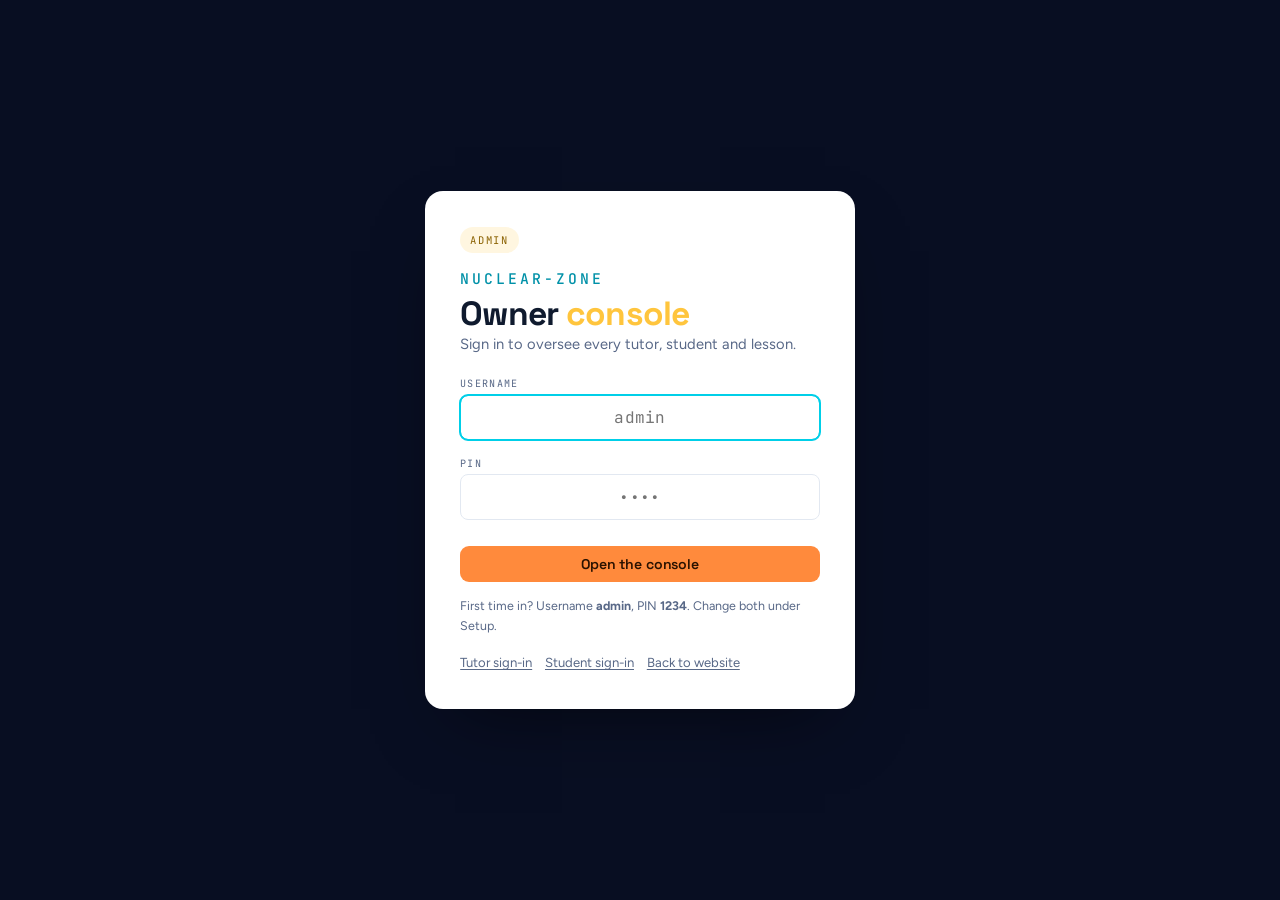
==== admin.html @ 6b0f6dd2 "Add files via upload" ====
<!DOCTYPE html>
<html lang="en">
<head>
<meta charset="utf-8">
<meta name="viewport" content="width=device-width, initial-scale=1">
<title>Admin — NUCLEAR-ZONE</title>
<meta name="robots" content="noindex, nofollow">
<meta name="theme-color" content="#080E22">
<link rel="preconnect" href="https://fonts.googleapis.com">
<link rel="preconnect" href="https://fonts.gstatic.com" crossorigin>
<link href="https://fonts.googleapis.com/css2?family=Space+Grotesk:wght@500;600;700&family=Figtree:wght@400;500;600;700&family=JetBrains+Mono:wght@400;500;700&display=swap" rel="stylesheet">
<link rel="icon" href="data:image/svg+xml,%3Csvg xmlns='http://www.w3.org/2000/svg' viewBox='0 0 32 32'%3E%3Crect width='32' height='32' rx='7' fill='%23080E22'/%3E%3Cg fill='none' stroke='%2300CFE8' stroke-width='1.6'%3E%3Cellipse cx='16' cy='16' rx='11' ry='4.6'/%3E%3Cellipse cx='16' cy='16' rx='11' ry='4.6' transform='rotate(60 16 16)'/%3E%3Cellipse cx='16' cy='16' rx='11' ry='4.6' transform='rotate(120 16 16)'/%3E%3C/g%3E%3Ccircle cx='16' cy='16' r='3.2' fill='%23FF8A3C'/%3E%3C/svg%3E">
<link rel="stylesheet" href="nz-dash.css">
</head>
<body>

<div class="gate gate--admin" id="gate">
  <div class="gate__card">
    <span class="gate__role">Admin</span>
    <p class="eyebrow">NUCLEAR-ZONE</p>
    <h1>Owner <span class="gate__accent">console</span></h1>
    <p>Sign in to oversee every tutor, student and lesson.</p>
    <label class="lbl" for="u">Username</label>
    <input id="u" type="text" autocomplete="username" placeholder="admin" style="margin-bottom:.6rem">
    <label class="lbl" for="p">PIN</label>
    <input id="p" type="password" inputmode="numeric" autocomplete="current-password" placeholder="••••">
    <p class="gate__err" id="err"></p>
    <button class="btn btn--flame" id="go" style="width:100%;justify-content:center">Open the console</button>
    <p style="font-size:.78rem;color:var(--slate);margin:.9rem 0 0">First time in? Username <b>admin</b>, PIN <b>1234</b>. Change both under Setup.</p>
    <div class="gate__switch"><a href="tutor.html">Tutor sign-in</a><a href="student.html">Student sign-in</a><a href="index.html">Back to website</a></div>
  </div>
</div>

<div id="app" hidden>
<header class="top">
  <div class="wrap top__in">
    <a class="brand" href="#" aria-label="NUCLEAR-ZONE">
      <svg viewBox="0 0 48 48" aria-hidden="true"><rect width="48" height="48" rx="12" fill="#0F1A2E"/>
        <g fill="none" stroke="#00CFE8" stroke-width="1.7"><ellipse cx="24" cy="24" rx="16" ry="6.6"/>
        <ellipse cx="24" cy="24" rx="16" ry="6.6" transform="rotate(60 24 24)"/>
        <ellipse cx="24" cy="24" rx="16" ry="6.6" transform="rotate(120 24 24)"/></g>
        <circle cx="24" cy="24" r="4.6" fill="#FF8A3C"/></svg>
      <span><b>NUCLEAR</b><span>-ZONE</span><small>Owner console</small></span>
    </a>
    <span class="top__spacer"></span>
    <span class="who">Admin — <b>Tapuwa Sithole</b></span>
    <button class="btn btn--ghost btn--sm" id="lock" style="color:#fff;border-color:rgba(255,255,255,.22)">Lock</button>
  </div>
</header>

<div class="tabs" role="tablist">
  <div class="wrap">
    <button class="tab" role="tab" aria-selected="true"  data-panel="p-over">Overview</button>
    <button class="tab" role="tab" aria-selected="false" data-panel="p-apps">Applications <span class="pip" id="appPip" hidden>0</span></button>
    <button class="tab" role="tab" aria-selected="false" data-panel="p-tutors">Tutors</button>
    <button class="tab" role="tab" aria-selected="false" data-panel="p-students">Students</button>
    <button class="tab" role="tab" aria-selected="false" data-panel="p-log">Activity</button>
    <button class="tab" role="tab" aria-selected="false" data-panel="p-setup">Setup</button>
  </div>
</div>

<main><div class="wrap">

  <!-- OVERVIEW -->
  <section class="panel on" id="p-over" role="tabpanel">
    <div class="cards" id="cards"></div>
    <div class="head"><div><h2>Everything, at a glance</h2>
      <p>Every tutor and student rolls up here. Use the tabs to act on any of them.</p></div>
      <span class="head__spacer"></span>
      <button class="btn btn--ghost" id="expAll">Export everything to Excel</button>
    </div>
    <div class="grid2">
      <div class="box"><h3>Money across the practice</h3><div id="moneyBox"></div></div>
      <div class="box"><h3>Latest activity</h3><div id="recentBox"></div></div>
    </div>
  </section>

  <!-- APPLICATIONS -->
  <section class="panel" id="p-apps" role="tabpanel">
    <div class="head"><div><h2>New applications</h2>
      <p>People who booked on the website. Accepting one creates their login and lets you send it on WhatsApp and email.</p></div></div>
    <div id="slipHost"></div>
    <div id="appList"></div>
  </section>

  <!-- TUTORS -->
  <section class="panel" id="p-tutors" role="tabpanel">
    <div class="head"><div><h2>Tutors</h2>
      <p>Register a tutor here and send them their sign-in link. They set their own PIN the first time they open it.</p></div>
      <span class="head__spacer"></span>
      <button class="btn btn--flame" id="addTutor">＋ Register a tutor</button>
      <button class="btn btn--ghost" id="expTutors">Export</button>
    </div>
    <div class="sheet"><table>
      <thead><tr><th style="min-width:160px">Name</th><th style="min-width:120px">Username</th><th style="min-width:180px">Email</th>
        <th style="min-width:130px">Phone</th><th class="num">Students</th><th class="num">Owed to them</th>
        <th style="min-width:110px">Status</th><th style="min-width:230px">Actions</th></tr></thead>
      <tbody id="tutorRows"></tbody>
    </table></div>
  </section>

  <!-- STUDENTS -->
  <section class="panel" id="p-students" role="tabpanel">
    <div class="head"><div><h2>All students</h2>
      <p>Every student across every tutor. Suspend one and they can no longer sign in; reactivate to let them back.</p></div>
      <span class="head__spacer"></span>
      <button class="btn btn--ghost" id="expStudents">Export</button>
    </div>
    <div class="bar">
      <div class="fld"><label for="fTutor">Tutor</label><select id="fTutor"><option value="">All tutors</option></select></div>
      <div class="fld"><label for="fStat">Status</label><select id="fStat"><option value="">Any</option>
        <option value="active">Active</option><option value="suspended">Suspended</option></select></div>
      <div class="fld"><label for="fFind">Find</label><input type="search" id="fFind" class="search" placeholder="Name or school"></div>
    </div>
    <div class="sheet"><table style="min-width:1180px">
      <thead><tr><th style="min-width:160px">Name</th><th style="min-width:120px">Level</th><th style="min-width:150px">Tutor</th>
        <th style="min-width:120px">Username</th><th style="min-width:140px">Password</th><th class="num">Lessons</th>
        <th class="num">Owing</th><th style="min-width:110px">Status</th><th style="min-width:250px">Actions</th></tr></thead>
      <tbody id="studentRows"></tbody>
    </table></div>
  </section>

  <!-- ACTIVITY -->
  <section class="panel" id="p-log" role="tabpanel">
    <div class="head"><div><h2>Activity log</h2><p>Sign-ins, acceptances, suspensions and lesson changes, newest first.</p></div>
      <span class="head__spacer"></span><button class="btn btn--ghost" id="expLog">Export</button></div>
    <div class="sheet"><table>
      <thead><tr><th style="min-width:150px">When</th><th style="min-width:160px">Who</th>
        <th style="min-width:170px">Action</th><th>Detail</th></tr></thead>
      <tbody id="logRows"></tbody>
    </table></div>
  </section>

  <!-- SETUP -->
  <section class="panel" id="p-setup" role="tabpanel">
    <div class="head"><div><h2>Setup</h2><p>Your login, backups, and the honest notes.</p></div></div>
    <div class="grid2">
      <div class="box"><h3>Admin login</h3>
        <p style="color:var(--slate);font-size:.88rem">Change the username and PIN only you use.</p>
        <div class="bar">
          <div class="fld"><label for="au">Username</label><input id="au" type="text" style="width:150px"></div>
          <div class="fld"><label for="ap">New PIN</label><input id="ap" type="text" inputmode="numeric" maxlength="8" style="width:120px"></div>
          <div class="fld"><label>&nbsp;</label><button class="btn btn--ghost" id="saveAdmin">Save</button></div>
        </div>
        <p id="adminMsg" style="font-size:.85rem;color:var(--accepted);min-height:1.2rem"></p>
      </div>
      <div class="box"><h3>Backup</h3>
        <p style="color:var(--slate);font-size:.88rem">The whole practice in one file. Do this weekly and before clearing browser data.</p>
        <div class="bar"><button class="btn btn--ghost" id="backup">Download a backup</button>
          <label class="btn btn--ghost" for="restore" style="cursor:pointer">Load a backup</label>
          <input type="file" id="restore" accept="application/json" hidden></div>
      </div>
      <div class="box"><h3>Demo data</h3>
        <p style="color:var(--slate);font-size:.88rem">One tutor and four students came with the console so nothing was empty. Clear them once your real people are in.</p>
        <button class="btn btn--ghost" id="clearAll">Clear everything and start empty</button>
      </div>
      <div class="box"><h3>How logins really work here</h3>
        <div class="note"><b>Read this once.</b> Usernames, PINs and passwords are checked inside the browser, because this site has no server yet. That is enough to keep tutors and students out of each other's dashboards by accident, but a determined person could bypass it. Don't store anything truly sensitive until you move the data to Supabase (README-dashboards.md), which adds real accounts and server-side checks.</div>
      </div>
    </div>
  </section>

</div></main>
</div>

<script src="nz-store.js"></script>
<script>
(function(){
  'use strict';
  var $=function(i){return document.getElementById(i);};
  var esc=function(s){return String(s==null?'':s).replace(/&/g,'&amp;').replace(/</g,'&lt;').replace(/>/g,'&gt;').replace(/"/g,'&quot;');};

  /* ---- login ---- */
  function unlock(){ $('gate').style.display='none'; $('app').hidden=false; NZ.setActor('admin','Tapuwa'); sessionStorage.setItem('nz.admin','1'); draw(); }
  $('go').addEventListener('click',tryIn);
  $('p').addEventListener('keydown',function(e){if(e.key==='Enter')tryIn();});
  function tryIn(){ if(NZ.adminLogin($('u').value||'admin',$('p').value)){ $('err').textContent=''; unlock(); } else { $('err').textContent='That username or PIN does not match.'; $('p').select(); } }
  $('lock').addEventListener('click',function(){ sessionStorage.removeItem('nz.admin'); location.reload(); });

  /* ---- tabs ---- */
  var tabs=document.querySelectorAll('.tab');
  tabs.forEach(function(t){ t.addEventListener('click',function(){
    tabs.forEach(function(x){x.setAttribute('aria-selected','false');});
    t.setAttribute('aria-selected','true');
    document.querySelectorAll('.panel').forEach(function(p){p.classList.remove('on');});
    $(t.dataset.panel).classList.add('on');
  }); });

  /* ---- overview ---- */
  function money(n){return NZ.money(n);}
  function card(k,v,s,cls){return '<div class="card '+(cls||'')+'"><div class="k">'+k+'</div><div class="v">'+v+'</div><div class="s">'+s+'</div></div>';}
  function drawOver(){
    var studs=NZ.students().filter(function(s){return s.status!=='applicant';});
    var apps=NZ.applicants();
    var t=NZ.totals(NZ.lessons());
    $('appPip').hidden=apps.length===0; $('appPip').textContent=apps.length;
    $('cards').innerHTML=[
      card('Tutors',NZ.tutors().length,'registered',''),
      card('Students',studs.length,studs.filter(function(s){return s.active;}).length+' active',''),
      card('Applications',apps.length,apps.length?'waiting to be accepted':'none waiting',apps.length?'card--flame':''),
      card('Lessons',NZ.lessons().length,t.hours.toFixed(1)+' hours','' ),
      card('Received',money(t.paid),'all time','card--green'),
      card('Outstanding',money(t.balance),'still to come in',t.balance>0?'card--flame':'card--green')
    ].join('');
    $('moneyBox').innerHTML='<div class="slip" style="background:#fff;color:var(--ink)">'+
      row('Charged in total',money(t.fee))+row('Paid',money(t.paid))+row('Outstanding',money(t.balance))+'</div>';
    var recent=NZ.activity().slice(0,8).map(function(a){
      return '<div style="display:flex;justify-content:space-between;gap:1rem;padding:.3rem 0;border-bottom:1px solid var(--line);font-size:.85rem">'+
        '<span><b>'+esc(a.who)+'</b> · '+esc(a.action)+(a.detail?' — '+esc(a.detail):'')+'</span>'+
        '<span class="mono" style="color:var(--slate);white-space:nowrap">'+when(a.at)+'</span></div>';
    }).join('') || '<p style="color:var(--slate)">Nothing yet.</p>';
    $('recentBox').innerHTML=recent;
  }
  function row(k,v){return '<div class="row" style="border-color:var(--line)"><span>'+k+'</span><b style="color:var(--flame)">'+v+'</b></div>';}

  /* ---- applications ---- */
  function drawApps(){
    var box=$('appList'), apps=NZ.applicants();
    if(!apps.length){ box.innerHTML='<div class="empty"><h3>No applications waiting</h3><p>New website bookings appear here for you to accept.</p></div>'; return; }
    box.innerHTML=apps.map(function(s){
      var tutorOpts=NZ.tutors().filter(function(t){return t.active;}).map(function(t){return '<option value="'+t.id+'">'+esc(t.name)+'</option>';}).join('');
      return '<div class="box" data-id="'+s.id+'">'+
        '<div style="display:flex;justify-content:space-between;gap:1rem;flex-wrap:wrap;align-items:flex-start">'+
        '<div><h3>'+esc((s.firstName+' '+s.surname).trim())+' <span class="badge badge--applicant"><i></i>Applicant</span></h3>'+
        '<p style="color:var(--slate);font-size:.88rem;margin:.35rem 0 0">'+esc(s.role)+' · '+esc(s.level||'level not set')+' · '+esc((s.subjects||[]).join(', ')||'no subjects')+'<br>'+
        esc(s.phone||'no phone')+' · '+esc(s.email||'no email')+(s.school?' · '+esc(s.school):'')+(s.when?'<br>Prefers: '+esc(s.when):'')+
        (s.notes?'<br><em>“'+esc(s.notes)+'”</em>':'')+'</p></div>'+
        '<div class="fld"><label>Assign to tutor</label><select class="asg">'+tutorOpts+'</select></div></div>'+
        '<div style="display:flex;gap:.5rem;flex-wrap:wrap;margin-top:.7rem">'+
        '<button class="btn btn--green btn--sm" data-act="accept">Accept &amp; create login</button>'+
        '<button class="btn btn--quiet btn--sm" data-act="reject">Decline</button></div></div>';
    }).join('');
  }
  $('appList').addEventListener('click',function(e){
    var b=e.target.closest('[data-act]'); if(!b) return;
    var wrap=b.closest('[data-id]'), sid=wrap.dataset.id;
    if(b.dataset.act==='reject'){ if(confirm('Decline and remove this application?')){ NZ.removeStudent(sid); draw(); } return; }
    var tutorId=wrap.querySelector('.asg') ? wrap.querySelector('.asg').value : null;
    if(!tutorId){ alert('Register a tutor first (Tutors tab), then accept.'); return; }
    var cred=NZ.acceptStudent(sid,tutorId);
    /* into the persistent host — the applications list redraws and would
       otherwise wipe an inline slip the moment the student is accepted */
    $('slipHost').innerHTML=slip(sid,cred)+'<button class="btn btn--quiet btn--sm" data-dismiss="1" style="margin:-.4rem 0 1rem">Done</button>';
  });
  $('slipHost').addEventListener('click',function(e){ if(e.target.dataset.dismiss) $('slipHost').innerHTML=''; });

  function slip(sid,cred){
    var s=NZ.student(sid);
    var msg=NZ.credentialsMessage(sid);
    var num=(s.phone||'').replace(/\D/g,'').replace(/^0/,'27');
    var sub='Your NUCLEAR-ZONE dashboard login';
    return '<div class="slip"><h4>Login created — send it to '+esc(s.firstName)+'</h4>'+
      '<div class="row"><span>Username</span><b>'+esc(cred.username)+'</b></div>'+
      '<div class="row"><span>Password</span><b>'+esc(cred.password)+'</b></div>'+
      '<div class="acts">'+
        '<a class="btn btn--green btn--sm" target="_blank" rel="noopener" href="https://wa.me/'+num+'?text='+encodeURIComponent(msg)+'">Send on WhatsApp</a>'+
        '<a class="btn btn--beam btn--sm" href="mailto:'+esc(s.email)+'?subject='+encodeURIComponent(sub)+'&body='+encodeURIComponent(msg)+'">Send by email</a>'+
        '<button class="btn btn--quiet btn--sm" data-copy="'+encodeURIComponent(msg)+'">Copy</button>'+
      '</div></div>';
  }

  /* ---- tutors ---- */
  function drawTutors(){
    var tb=$('tutorRows'), ts=NZ.tutors();
    if(!ts.length){ tb.innerHTML='<tr><td colspan="8"><div class="empty"><h3>No tutors yet</h3><p>Register your first tutor to start assigning students.</p></div></td></tr>'; return; }
    tb.innerHTML=ts.map(function(t){
      var studs=NZ.studentsByTutor(t.id);
      var owed=NZ.totals(NZ.lessonsByTutor(t.id)).balance;
      var link=base()+'tutor.html';
      return '<tr data-id="'+t.id+'">'+
        '<td class="pad">'+esc(t.name)+'</td>'+
        '<td class="pad"><span class="code">'+esc(t.username)+'</span></td>'+
        '<td class="pad">'+esc(t.email||'—')+'</td>'+
        '<td class="pad">'+esc(t.phone||'—')+'</td>'+
        '<td class="num">'+studs.length+'</td>'+
        '<td class="num">'+money(owed)+'</td>'+
        '<td class="pad">'+badge(t.active?'active':'suspended')+(t.pinHash?'':' <span class="tag">no PIN yet</span>')+'</td>'+
        '<td class="pad" style="white-space:nowrap">'+
          '<button class="btn btn--sm btn--quiet" data-act="wa">Send link</button> '+
          '<button class="btn btn--sm btn--quiet" data-act="'+(t.active?'suspend':'activate')+'">'+(t.active?'Suspend':'Activate')+'</button> '+
          '<button class="rowdel" data-act="del" aria-label="Remove tutor">✕</button></td></tr>';
    }).join('');
  }
  $('tutorRows').addEventListener('click',function(e){
    var b=e.target.closest('[data-act]'); if(!b) return;
    var id=b.closest('tr').dataset.id, t=NZ.tutor(id);
    if(b.dataset.act==='suspend') NZ.setTutorActive(id,false);
    if(b.dataset.act==='activate') NZ.setTutorActive(id,true);
    if(b.dataset.act==='del'){ if(confirm('Remove '+t.name+'? Their students become unassigned.')) NZ.removeTutor(id); }
    if(b.dataset.act==='wa'){
      var msg='Hi '+t.name+' — here is your NUCLEAR-ZONE tutor sign-in.\n\nOpen: '+base()+'tutor.html\nUsername: '+t.username+'\n\nSet your own PIN the first time you sign in.';
      var num=(t.phone||'').replace(/\D/g,'').replace(/^0/,'27');
      window.open('https://wa.me/'+num+'?text='+encodeURIComponent(msg),'_blank','noopener'); return;
    }
    draw();
  });
  $('addTutor').addEventListener('click',function(){
    var name=prompt('Tutor full name?'); if(!name) return;
    var email=prompt('Email? (optional)')||'';
    var phone=prompt('WhatsApp number? (optional)')||'';
    var t=NZ.addTutor({name:name,email:email,phone:phone});
    draw();
    alert(name+' registered.\nUsername: '+t.username+'\nThey set their PIN on first sign-in.');
  });

  /* ---- students ---- */
  var SF={tutor:'',status:'',q:''};
  ['fTutor','fStat','fFind'].forEach(function(id){var k=id==='fTutor'?'tutor':id==='fStat'?'status':'q';
    $(id).addEventListener('input',function(){SF[k]=$(id).value;drawStudents();});});
  function fillTutorFilter(){ var sel=$('fTutor'),keep=sel.value; sel.innerHTML='<option value="">All tutors</option><option value="__none">Unassigned</option>';
    NZ.tutors().forEach(function(t){var o=document.createElement('option');o.value=t.id;o.textContent=t.name;sel.appendChild(o);}); sel.value=keep; }
  function drawStudents(){
    var tb=$('studentRows');
    var list=NZ.students().filter(function(s){return s.status!=='applicant';}).filter(function(s){
      if(SF.tutor==='__none' && s.tutorId) return false;
      if(SF.tutor && SF.tutor!=='__none' && s.tutorId!==SF.tutor) return false;
      if(SF.status && s.status!==SF.status) return false;
      if(SF.q){var h=((s.firstName+' '+s.surname)+' '+(s.school||'')).toLowerCase(); if(h.indexOf(SF.q.toLowerCase())===-1) return false;}
      return true;
    });
    if(!list.length){ tb.innerHTML='<tr><td colspan="9"><div class="empty"><h3>No students match</h3><p>Clear the filters, or accept an application.</p></div></td></tr>'; return; }
    tb.innerHTML=list.map(function(s){
      var owing=NZ.totals(NZ.lessons(s.id)).balance;
      return '<tr data-id="'+s.id+'">'+
        '<td class="pad">'+esc((s.firstName+' '+s.surname).trim())+'</td>'+
        '<td class="pad"><span class="tag">'+esc(s.level||'—')+'</span></td>'+
        '<td class="pad">'+esc(NZ.tutorName(s.tutorId))+'</td>'+
        '<td class="pad"><span class="code">'+esc(s.username||'—')+'</span></td>'+
        '<td class="pad"><span class="mono" style="font-size:.82rem">'+esc(s.password||'—')+'</span></td>'+
        '<td class="num">'+NZ.lessons(s.id).length+'</td>'+
        '<td class="num '+(owing>0?'owing':'settled')+'">'+money(owing)+'</td>'+
        '<td class="pad">'+badge(s.status)+'</td>'+
        '<td class="pad" style="white-space:nowrap">'+
          '<button class="btn btn--sm btn--quiet" data-act="creds">Resend login</button> '+
          '<button class="btn btn--sm btn--quiet" data-act="'+(s.active?'suspend':'activate')+'">'+(s.active?'Suspend':'Activate')+'</button> '+
          '<button class="rowdel" data-act="del" aria-label="Remove student">✕</button></td></tr>';
    }).join('');
  }
  $('studentRows').addEventListener('click',function(e){
    var b=e.target.closest('[data-act]'); if(!b) return;
    var id=b.closest('tr').dataset.id, s=NZ.student(id);
    if(b.dataset.act==='suspend') NZ.setStudentActive(id,false);
    if(b.dataset.act==='activate') NZ.setStudentActive(id,true);
    if(b.dataset.act==='del'){ if(confirm('Remove '+NZ.studentName(id)+' and all their lessons and messages?')) NZ.removeStudent(id); }
    if(b.dataset.act==='creds'){
      if(!s.username){ alert('This student has no login yet.'); return; }
      var msg=NZ.credentialsMessage(id), num=(s.phone||'').replace(/\D/g,'').replace(/^0/,'27');
      window.open('https://wa.me/'+num+'?text='+encodeURIComponent(msg),'_blank','noopener'); return;
    }
    draw();
  });

  /* ---- activity ---- */
  function drawLog(){
    var tb=$('logRows'), a=NZ.activity();
    if(!a.length){ tb.innerHTML='<tr><td colspan="4"><div class="empty"><p>No activity yet.</p></div></td></tr>'; return; }
    tb.innerHTML=a.map(function(x){
      return '<tr><td class="pad mono" style="white-space:nowrap">'+when(x.at)+'</td>'+
        '<td class="pad">'+esc(x.who)+'</td><td class="pad">'+esc(x.action)+'</td>'+
        '<td class="pad">'+esc(x.detail)+'</td></tr>';
    }).join('');
  }

  /* ---- setup ---- */
  $('saveAdmin').addEventListener('click',function(){
    var u=$('au').value.trim(), p=$('ap').value.trim();
    if(p && p.length<4){ $('adminMsg').style.color='#C62828'; $('adminMsg').textContent='PIN needs at least four digits.'; return; }
    NZ.setAdmin(u||null,p||null);
    $('adminMsg').style.color='var(--accepted)'; $('adminMsg').textContent='Saved.'; $('ap').value='';
    if(u) $('au').value=NZ.adminUser();
  });
  $('backup').addEventListener('click',function(){ NZ.download('nuclear-zone-backup-'+NZ.today()+'.json', localStorage.getItem('nuclearzone.v1')||'{}','application/json'); });
  $('restore').addEventListener('change',function(e){
    var f=e.target.files[0]; if(!f) return; var r=new FileReader();
    r.onload=function(){ try{ JSON.parse(r.result); localStorage.setItem('nuclearzone.v1',r.result); alert('Backup loaded. Reloading.'); location.reload(); }catch(x){ alert('That file is not a NUCLEAR-ZONE backup.'); } };
    r.readAsText(f);
  });
  $('clearAll').addEventListener('click',function(){ if(confirm('Clear every tutor, student, lesson and message and start empty?')){ NZ.clearDemo(); location.reload(); } });

  /* ---- exports ---- */
  $('expTutors').addEventListener('click',function(){
    var rows=[['Name','Username','Email','Phone','Students','Owed to them (R)','Status','Registered']];
    NZ.tutors().forEach(function(t){ rows.push([t.name,t.username,t.email,t.phone,NZ.studentsByTutor(t.id).length,NZ.totals(NZ.lessonsByTutor(t.id)).balance.toFixed(2),t.active?'Active':'Suspended',t.joined]); });
    NZ.download('nuclear-zone-tutors-'+NZ.today()+'.csv',NZ.csv(rows),'text/csv');
  });
  $('expStudents').addEventListener('click',function(){ NZ.download('nuclear-zone-students-'+NZ.today()+'.csv',NZ.csv(studentCsv()),'text/csv'); });
  $('expLog').addEventListener('click',function(){
    var rows=[['When','Who','Action','Detail']];
    NZ.activity().forEach(function(a){ rows.push([a.at.replace('T',' ').slice(0,16),a.who,a.action,a.detail]); });
    NZ.download('nuclear-zone-activity-'+NZ.today()+'.csv',NZ.csv(rows),'text/csv');
  });
  $('expAll').addEventListener('click',function(){
    NZ.download('nuclear-zone-students-'+NZ.today()+'.csv',NZ.csv(studentCsv()),'text/csv');
    var lrows=[['Tutor','Student','Level','Subject','Topic','Date','From','To','Hours','To be paid (R)','Paid (R)','Balance (R)','Status']];
    NZ.lessons().forEach(function(l){ var s=NZ.student(l.studentId);
      lrows.push([s?NZ.tutorName(s.tutorId):'',NZ.studentName(l.studentId),s?s.level:'',l.subject,l.topic,l.date,l.start,l.end,NZ.hours(l.start,l.end).toFixed(2),Number(l.fee||0).toFixed(2),Number(l.paid||0).toFixed(2),NZ.balance(l).toFixed(2),NZ.STATUS[l.status].label]); });
    setTimeout(function(){ NZ.download('nuclear-zone-lessons-'+NZ.today()+'.csv',NZ.csv(lrows),'text/csv'); },250);
    var arows=[['When','Who','Action','Detail']];
    NZ.activity().forEach(function(a){ arows.push([a.at.replace('T',' ').slice(0,16),a.who,a.action,a.detail]); });
    setTimeout(function(){ NZ.download('nuclear-zone-activity-'+NZ.today()+'.csv',NZ.csv(arows),'text/csv'); },500);
  });
  function studentCsv(){
    var rows=[['First name','Surname','Level','Tutor','Username','Password','Phone','Email','School','Status','Lessons','Owing (R)','Registered']];
    NZ.students().filter(function(s){return s.status!=='applicant';}).forEach(function(s){
      rows.push([s.firstName,s.surname,s.level,NZ.tutorName(s.tutorId),s.username,s.password,s.phone,s.email,s.school,s.status,NZ.lessons(s.id).length,NZ.totals(NZ.lessons(s.id)).balance.toFixed(2),s.joined]);
    });
    return rows;
  }

  /* copy handler (works for slips and anywhere data-copy is set) */
  document.addEventListener('click',function(e){
    var b=e.target.closest('[data-copy]'); if(!b) return;
    var text=decodeURIComponent(b.dataset.copy);
    var done=function(){ var o=b.textContent; b.textContent='Copied'; setTimeout(function(){b.textContent=o;},1600); };
    if(navigator.clipboard) navigator.clipboard.writeText(text).then(done,done); else done();
  });

  /* ---- glue ---- */
  function badge(status){ var lab=status.charAt(0).toUpperCase()+status.slice(1); return '<span class="badge badge--'+status+'"><i></i>'+lab+'</span>'; }
  function base(){ return location.href.replace(/[^/]*$/,''); }
  function when(iso){ var d=new Date(iso); return NZ.prettyDate(d.toISOString().slice(0,10))+' · '+String(d.getHours()).padStart(2,'0')+':'+String(d.getMinutes()).padStart(2,'0'); }
  function draw(){ fillTutorFilter(); drawOver(); drawApps(); drawTutors(); drawStudents(); drawLog(); $('au').value=NZ.adminUser(); }

  NZ.onChange(function(){ if(!$('app').hidden) draw(); });
  if(sessionStorage.getItem('nz.admin')==='1') unlock(); else $('u').focus();
})();
</script>
</body>
</html>
---- nz-dash.css ----
/* ======================================================================
   NUCLEAR-ZONE — nz-dash.css
   Shared skin for the tutor dashboard and the student dashboard.
   Same tokens as the website, but tightened into a worksheet: hairline
   grid, monospace numbers, one bright dot doing all the talking.
   ====================================================================== */

:root{
  --void:#080E22;
  --navy:#101B3B;
  --navy-2:#16234A;
  --ink:#0F1A2E;
  --slate:#586887;
  --slate-2:#8A97AE;
  --paper:#F4F7FB;
  --white:#FFFFFF;
  --beam:#00CFE8;
  --beam-deep:#0091A8;
  --flame:#FF8A3C;
  --line:#E2E8F1;
  --line-dark:rgba(255,255,255,.12);

  --pending:#FFC53D;
  --accepted:#2FBF71;
  --missed:#FF4D4D;
  --done:#00CFE8;
  --declined:#8A97AE;

  --display:'Space Grotesk','Helvetica Neue',Arial,sans-serif;
  --body:'Figtree',system-ui,-apple-system,'Segoe UI',sans-serif;
  --mono:'JetBrains Mono',ui-monospace,'Courier New',monospace;

  --pad:clamp(1rem,3vw,2.2rem);
  --r:12px;
  --ease:cubic-bezier(.22,.9,.28,1);
}

*,*::before,*::after{box-sizing:border-box}
html{-webkit-text-size-adjust:100%}
body{
  margin:0;font-family:var(--body);font-size:.97rem;line-height:1.6;
  color:var(--ink);background:var(--paper);
}
/* the lab-bench grid, same as the website */
body::before{
  content:"";position:fixed;inset:0;z-index:-1;pointer-events:none;
  background-image:
    linear-gradient(rgba(88,104,135,.08) 1px,transparent 1px),
    linear-gradient(90deg,rgba(88,104,135,.08) 1px,transparent 1px);
  background-size:32px 32px;
}

h1,h2,h3{font-family:var(--display);font-weight:700;letter-spacing:-.025em;line-height:1.1;margin:0}
h1{font-size:clamp(1.5rem,1.1rem + 1.4vw,2.1rem)}
h2{font-size:1.24rem}
h3{font-size:1.02rem;letter-spacing:-.015em}
p{margin:0 0 .8rem}
a{color:var(--beam-deep)}

.wrap{width:100%;max-width:1440px;margin-inline:auto;padding-inline:var(--pad)}
.mono{font-family:var(--mono);font-variant-numeric:tabular-nums}
.eyebrow{
  font-family:var(--mono);font-size:.68rem;font-weight:500;letter-spacing:.2em;
  text-transform:uppercase;color:var(--beam);margin:0 0 .35rem;
}

/* ============================================================== masthead */
.top{
  background:var(--void);color:#fff;position:sticky;top:0;z-index:40;
  border-bottom:1px solid var(--line-dark);
}
.top__in{display:flex;align-items:center;gap:1rem;min-height:66px;flex-wrap:wrap;padding-block:.55rem}
.brand{display:flex;align-items:center;gap:.65rem;text-decoration:none;color:#fff}
.brand svg{width:34px;height:34px;flex:none}
.brand b{font-family:var(--display);font-weight:700;letter-spacing:-.02em;font-size:1.02rem}
.brand span{opacity:.62;font-weight:500}
.brand small{display:block;font-family:var(--mono);font-size:.6rem;letter-spacing:.16em;
  text-transform:uppercase;color:var(--beam);opacity:.85;font-weight:500}
.top__spacer{flex:1 1 auto}
.who{
  font-family:var(--mono);font-size:.72rem;letter-spacing:.06em;color:#B9C6DC;
  display:flex;align-items:center;gap:.5rem;
}
.who b{color:#fff;font-weight:600;letter-spacing:0;font-family:var(--body)}

/* ================================================================= tabs */
.tabs{display:flex;gap:.15rem;flex-wrap:wrap;border-bottom:1px solid var(--line-dark);background:var(--void)}
.tabs .wrap{display:flex;gap:.15rem;flex-wrap:wrap}
.tab{
  appearance:none;background:none;border:0;cursor:pointer;color:#93A2BC;
  font-family:var(--display);font-weight:600;font-size:.92rem;
  padding:.7rem 1rem;border-bottom:2px solid transparent;margin-bottom:-1px;
  display:inline-flex;align-items:center;gap:.45rem;
}
.tab:hover{color:#fff}
.tab[aria-selected="true"]{color:#fff;border-bottom-color:var(--flame)}
.tab .pip{
  font-family:var(--mono);font-size:.66rem;font-weight:700;background:var(--flame);color:#2A1200;
  border-radius:99px;padding:.05rem .38rem;line-height:1.5;
}

/* =============================================================== layout */
main{padding-block:clamp(1.2rem,3vw,2rem) 4rem}
.panel{display:none}
.panel.on{display:block}
.head{display:flex;align-items:flex-end;gap:1rem;flex-wrap:wrap;margin-bottom:1.1rem}
.head p{color:var(--slate);margin:.3rem 0 0;max-width:62ch;font-size:.92rem}
.head__spacer{flex:1 1 auto}

/* ================================================================ cards */
.cards{display:grid;grid-template-columns:repeat(auto-fit,minmax(168px,1fr));gap:.7rem;margin-bottom:1.3rem}
.card{
  background:var(--white);border:1px solid var(--line);border-radius:var(--r);
  padding:.85rem .95rem;position:relative;overflow:hidden;
}
.card::after{content:"";position:absolute;inset:0 auto 0 0;width:3px;background:var(--beam);opacity:.5}
.card--flame::after{background:var(--flame);opacity:.75}
.card--green::after{background:var(--accepted)}
.card--red::after{background:var(--missed)}
.card .k{font-family:var(--mono);font-size:.65rem;letter-spacing:.14em;text-transform:uppercase;color:var(--slate)}
.card .v{font-family:var(--display);font-weight:700;font-size:1.5rem;letter-spacing:-.03em;
  font-variant-numeric:tabular-nums;margin-top:.15rem}
.card .s{font-size:.78rem;color:var(--slate)}

/* ================================================================= dots */
.dot{
  width:11px;height:11px;border-radius:50%;flex:none;display:inline-block;
  background:var(--slate-2);position:relative;
}
.dot--pending{background:var(--pending);box-shadow:0 0 0 3px rgba(255,197,61,.22)}
.dot--accepted{background:var(--accepted);box-shadow:0 0 0 3px rgba(47,191,113,.2)}
.dot--missed{background:var(--missed);box-shadow:0 0 0 3px rgba(255,77,77,.2)}
.dot--done{background:var(--done);box-shadow:0 0 0 3px rgba(0,207,232,.2)}
.dot--declined{background:var(--declined);box-shadow:0 0 0 3px rgba(138,151,174,.18)}
/* the one flourish: a pending lesson breathes, because it wants an answer */
.dot--pending::after{
  content:"";position:absolute;inset:-3px;border-radius:50%;
  border:1px solid var(--pending);animation:ping 2.4s var(--ease) infinite;
}
@keyframes ping{0%{transform:scale(.9);opacity:.9}70%,100%{transform:scale(2);opacity:0}}

.key{display:flex;gap:1rem;flex-wrap:wrap;font-size:.8rem;color:var(--slate);margin:.2rem 0 1rem}
.key span{display:inline-flex;align-items:center;gap:.4rem}

/* ============================================================== sheet */
.sheet{
  background:var(--white);border:1px solid var(--line);border-radius:var(--r);
  overflow:auto;max-height:70vh;position:relative;
}
table{border-collapse:separate;border-spacing:0;width:100%;min-width:1040px;font-size:.88rem}
thead th{
  position:sticky;top:0;z-index:3;background:var(--navy);color:#DCE6F5;text-align:left;
  font-family:var(--mono);font-size:.64rem;letter-spacing:.13em;text-transform:uppercase;font-weight:500;
  padding:.6rem .55rem;border-bottom:1px solid var(--navy-2);white-space:nowrap;
}
thead th.num{text-align:right}
tbody td{
  padding:0;border-bottom:1px solid var(--line);border-right:1px solid var(--line);
  vertical-align:middle;background:var(--white);
}
tbody tr:nth-child(even) td{background:#FAFCFE}
tbody tr:hover td{background:#F0F7FC}
tbody td:last-child{border-right:0}
tbody td.pad{padding:.42rem .55rem}
tbody td.num{text-align:right;font-family:var(--mono);font-variant-numeric:tabular-nums;padding:.42rem .55rem}
tbody td.owing{color:#C62828;font-weight:600}
tbody td.settled{color:var(--accepted)}
tfoot td{
  position:sticky;bottom:0;z-index:2;background:var(--navy);color:#fff;
  padding:.55rem;font-family:var(--mono);font-size:.78rem;font-variant-numeric:tabular-nums;
  border-top:2px solid var(--flame);
}
tfoot td.num{text-align:right}
tfoot td.lbl{font-size:.64rem;letter-spacing:.13em;text-transform:uppercase;color:#B9C6DC}

/* spreadsheet cells you can type straight into */
.cell{
  width:100%;border:0;background:transparent;font:inherit;color:inherit;
  padding:.42rem .55rem;font-family:inherit;
}
.cell:focus{outline:2px solid var(--beam);outline-offset:-2px;background:#fff;border-radius:2px}
input.cell.num,select.cell.num{font-family:var(--mono);text-align:right;font-variant-numeric:tabular-nums}
select.cell{cursor:pointer;appearance:none;padding-right:1.1rem;
  background-image:linear-gradient(45deg,transparent 50%,var(--slate) 50%),linear-gradient(135deg,var(--slate) 50%,transparent 50%);
  background-position:calc(100% - 12px) 52%,calc(100% - 8px) 52%;
  background-size:4px 4px,4px 4px;background-repeat:no-repeat}
.statuscell{display:flex;align-items:center;gap:.45rem;padding-left:.55rem}
.statuscell select{padding-left:.15rem;min-width:104px}

.rowdel{
  appearance:none;border:0;background:none;cursor:pointer;color:var(--slate-2);
  padding:.35rem .5rem;border-radius:6px;line-height:1;font-size:1rem;
}
.rowdel:hover{background:#FFECEC;color:#C62828}

.tag{
  display:inline-block;font-family:var(--mono);font-size:.66rem;letter-spacing:.06em;
  padding:.1rem .4rem;border-radius:5px;background:#EAF1F8;color:var(--slate);white-space:nowrap;
}
.code{font-family:var(--mono);font-size:.78rem;letter-spacing:.08em;color:var(--beam-deep);font-weight:500}

/* =============================================================== forms */
.bar{display:flex;gap:.5rem;flex-wrap:wrap;align-items:center;margin-bottom:.8rem}
.fld{display:flex;flex-direction:column;gap:.22rem}
.fld label,.lbl{font-family:var(--mono);font-size:.63rem;letter-spacing:.13em;text-transform:uppercase;color:var(--slate)}
input,select,textarea{
  font-family:var(--body);font-size:.9rem;color:var(--ink);background:var(--white);
  border:1px solid var(--line);border-radius:8px;padding:.44rem .6rem;
}
input:focus,select:focus,textarea:focus{outline:2px solid var(--beam);outline-offset:-1px;border-color:var(--beam)}
textarea{resize:vertical;min-height:76px;line-height:1.55}
.search{min-width:200px}

.btn{
  appearance:none;cursor:pointer;border:1px solid transparent;border-radius:9px;
  font-family:var(--display);font-weight:600;font-size:.88rem;letter-spacing:-.01em;
  padding:.5rem .9rem;display:inline-flex;align-items:center;gap:.42rem;text-decoration:none;
  background:var(--ink);color:#fff;transition:transform .16s var(--ease),background .16s var(--ease);
}
.btn:hover{transform:translateY(-1px)}
.btn:active{transform:none}
.btn--flame{background:var(--flame);color:#2A1200}
.btn--beam{background:var(--beam);color:#04252B}
.btn--ghost{background:transparent;color:var(--ink);border-color:var(--line);}
.btn--ghost:hover{border-color:var(--slate)}
.btn--sm{padding:.32rem .6rem;font-size:.8rem;border-radius:7px}
.btn--green{background:var(--accepted);color:#04240F}
.btn--quiet{background:#EAF1F8;color:var(--slate);}
.btn:disabled{opacity:.45;cursor:not-allowed;transform:none}

/* ================================================================= box */
.box{background:var(--white);border:1px solid var(--line);border-radius:var(--r);padding:1rem}
.box + .box{margin-top:.8rem}
.grid2{display:grid;grid-template-columns:repeat(auto-fit,minmax(320px,1fr));gap:.8rem;align-items:start}

.note{
  border-left:3px solid var(--flame);background:#FFF6EF;border-radius:0 8px 8px 0;
  padding:.7rem .9rem;font-size:.86rem;color:#5A3413;
}
.note b{color:#3A2008}
.note--beam{border-left-color:var(--beam);background:#EDFBFD;color:#0A4954}
.note--beam b{color:#04333B}

/* ============================================================ messages */
.threads{display:grid;grid-template-columns:minmax(190px,240px) 1fr;gap:.8rem;align-items:start}
.thread-list{background:var(--white);border:1px solid var(--line);border-radius:var(--r);overflow:hidden}
.thread-list button{
  appearance:none;width:100%;text-align:left;background:none;border:0;cursor:pointer;
  padding:.6rem .75rem;border-bottom:1px solid var(--line);font:inherit;
  display:flex;align-items:center;gap:.5rem;
}
.thread-list button:last-child{border-bottom:0}
.thread-list button:hover{background:#F0F7FC}
.thread-list button[aria-current="true"]{background:#EDFBFD;box-shadow:inset 3px 0 0 var(--beam)}
.thread-list .nm{flex:1 1 auto;font-weight:600;font-size:.88rem}
.thread-list .cnt{font-family:var(--mono);font-size:.65rem;background:var(--flame);color:#2A1200;
  border-radius:99px;padding:.05rem .38rem;font-weight:700}

.chat{background:var(--white);border:1px solid var(--line);border-radius:var(--r);
  display:flex;flex-direction:column;min-height:340px}
.chat__log{flex:1 1 auto;padding:.9rem;display:flex;flex-direction:column;gap:.55rem;
  overflow:auto;max-height:52vh}
.bub{max-width:74%;padding:.55rem .75rem;border-radius:12px;font-size:.9rem;line-height:1.5}
.bub time{display:block;font-family:var(--mono);font-size:.62rem;letter-spacing:.06em;opacity:.62;margin-top:.28rem}
.bub--them{align-self:flex-start;background:#EEF3F9;border-bottom-left-radius:4px}
.bub--me{align-self:flex-end;background:var(--navy);color:#fff;border-bottom-right-radius:4px}
.chat__new{border-top:1px solid var(--line);padding:.7rem;display:flex;gap:.5rem;align-items:flex-end}
.chat__new textarea{flex:1 1 auto;min-height:44px;max-height:150px}

/* =============================================================== empty */
.empty{text-align:center;padding:2.6rem 1rem;color:var(--slate)}
.empty h3{color:var(--ink);margin-bottom:.4rem}

/* ================================================================ gate */
.gate{min-height:100dvh;display:grid;place-items:center;padding:var(--pad);background:var(--void)}
.gate__card{
  width:100%;max-width:430px;background:var(--white);border-radius:18px;padding:clamp(1.4rem,4vw,2.2rem);
  box-shadow:0 30px 70px -30px rgba(0,0,0,.55);
}
.gate__card .eyebrow{color:var(--beam-deep)}
.gate__card p{color:var(--slate);font-size:.92rem}
.gate__card input{width:100%;font-family:var(--mono);font-size:1.1rem;letter-spacing:.12em;
  text-align:center;padding:.7rem;text-transform:uppercase}
.gate__err{color:#C62828;font-size:.85rem;min-height:1.2rem;margin:.45rem 0 0}
/* the login card takes on the colour of whichever role is signing in */
.gate__card input:not([type]),
.gate__card input[type="text"],
.gate__card input[type="password"]{text-transform:none;letter-spacing:.02em;font-size:1rem}
.gate--admin .gate__accent{color:#FFC53D}
.gate--tutor .gate__accent{color:var(--beam)}
.gate--student .gate__accent{color:var(--accepted)}
.gate__role{display:inline-flex;align-items:center;gap:.5rem;font-family:var(--mono);
  font-size:.66rem;letter-spacing:.18em;text-transform:uppercase;padding:.28rem .6rem;border-radius:99px;margin-bottom:.9rem}
.gate--admin .gate__role{background:rgba(255,197,61,.16);color:#8a6100}
.gate--tutor .gate__role{background:rgba(0,207,232,.14);color:var(--beam-deep)}
.gate--student .gate__role{background:rgba(47,191,113,.15);color:#1c7a48}
.gate__switch{margin-top:1rem;font-size:.82rem;color:var(--slate);display:flex;gap:.8rem;flex-wrap:wrap}
.gate__switch a{color:var(--slate);text-decoration:underline;text-underline-offset:2px}

/* ------------------------------------------------ status badges */
.badge{display:inline-flex;align-items:center;gap:.35rem;font-family:var(--mono);
  font-size:.64rem;letter-spacing:.08em;text-transform:uppercase;padding:.12rem .45rem;border-radius:6px;white-space:nowrap}
.badge--active{background:rgba(47,191,113,.14);color:#1c7a48}
.badge--suspended{background:rgba(255,77,77,.14);color:#b3261e}
.badge--applicant{background:rgba(255,197,61,.18);color:#8a6100}
.badge i{width:7px;height:7px;border-radius:50%;background:currentColor;flex:none}

/* the credentials slip shown after accepting a student */
.slip{background:var(--void);color:#fff;border-radius:12px;padding:1rem 1.1rem;margin:.6rem 0}
.slip h4{font-family:var(--display);margin:0 0 .5rem;font-size:1rem}
.slip .row{display:flex;justify-content:space-between;gap:1rem;padding:.28rem 0;font-family:var(--mono);font-size:.9rem;border-bottom:1px solid var(--line-dark)}
.slip .row:last-of-type{border-bottom:0}
.slip .row b{color:var(--beam);font-weight:600}
.slip .acts{display:flex;gap:.5rem;flex-wrap:wrap;margin-top:.8rem}

/* toolbar of coloured portal buttons for the website header */
.portal{display:flex;gap:.5rem;flex-wrap:wrap}
.portal a{font-family:var(--display);font-weight:600;font-size:.85rem;text-decoration:none;
  padding:.42rem .8rem;border-radius:9px;display:inline-flex;align-items:center;gap:.4rem;
  border:1px solid transparent;transition:transform .15s var(--ease)}
.portal a:hover{transform:translateY(-1px)}
.portal .p-admin{background:linear-gradient(135deg,#FFC53D,#FF8A3C);color:#3A2008}
.portal .p-tutor{background:linear-gradient(135deg,#00CFE8,#0091A8);color:#04252B}
.portal .p-student{background:linear-gradient(135deg,#2FBF71,#1c7a48);color:#04240F}

/* ============================================================ printing */
@media print{
  .top,.tabs,.bar,.btn,.chat__new,.note{display:none !important}
  .sheet{max-height:none;border:0}
  body{background:#fff}
  body::before{display:none}
}

@media (max-width:760px){
  .threads{grid-template-columns:1fr}
  .head{align-items:flex-start}
  .sheet{max-height:none}
}
@media (prefers-reduced-motion:reduce){
  *{animation-duration:.001ms !important;animation-iteration-count:1 !important;transition-duration:.001ms !important}
}
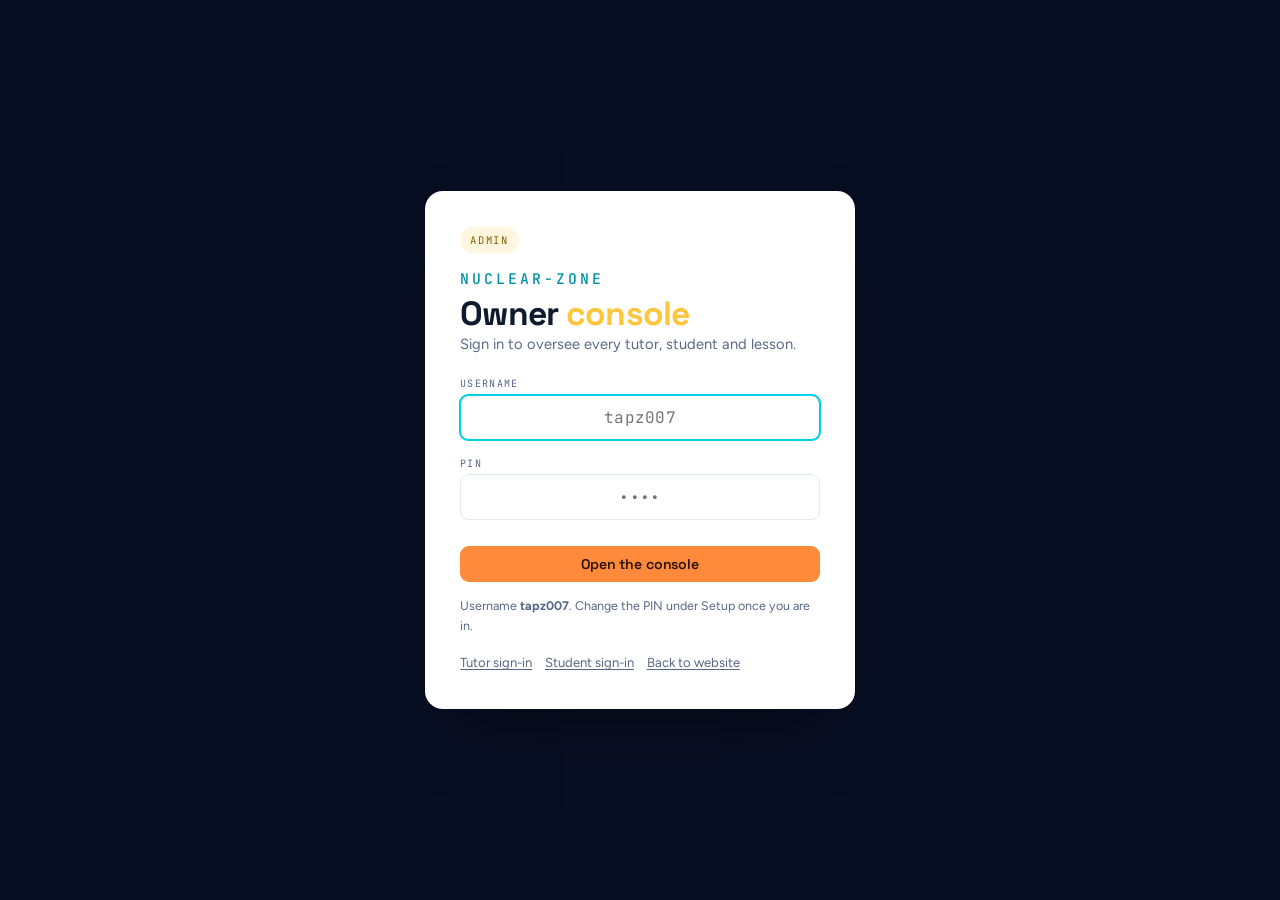
==== commit 1c138305: "Update admin.html" ====
--- a/admin.html
+++ b/admin.html
@@ -21,12 +21,12 @@
     <h1>Owner <span class="gate__accent">console</span></h1>
     <p>Sign in to oversee every tutor, student and lesson.</p>
     <label class="lbl" for="u">Username</label>
-    <input id="u" type="text" autocomplete="username" placeholder="admin" style="margin-bottom:.6rem">
+    <input id="u" type="text" autocomplete="username" autocapitalize="none" autocorrect="off" spellcheck="false" placeholder="tapz007" style="margin-bottom:.6rem">
     <label class="lbl" for="p">PIN</label>
-    <input id="p" type="password" inputmode="numeric" autocomplete="current-password" placeholder="••••">
+    <input id="p" type="password" inputmode="numeric" autocomplete="current-password" autocapitalize="none" autocorrect="off" spellcheck="false" placeholder="••••">
     <p class="gate__err" id="err"></p>
     <button class="btn btn--flame" id="go" style="width:100%;justify-content:center">Open the console</button>
-    <p style="font-size:.78rem;color:var(--slate);margin:.9rem 0 0">First time in? Username <b>admin</b>, PIN <b>1234</b>. Change both under Setup.</p>
+    <p style="font-size:.78rem;color:var(--slate);margin:.9rem 0 0">Username <b>tapz007</b>. Change the PIN under Setup once you are in.</p>
     <div class="gate__switch"><a href="tutor.html">Tutor sign-in</a><a href="student.html">Student sign-in</a><a href="index.html">Back to website</a></div>
   </div>
 </div>
@@ -43,6 +43,9 @@
       <span><b>NUCLEAR</b><span>-ZONE</span><small>Owner console</small></span>
     </a>
     <span class="top__spacer"></span>
+    <button class="btn btn--ghost btn--sm bell" id="bellBtn" style="color:#fff;border-color:rgba(255,255,255,.22)" title="Alerts">
+      Alerts <span class="bell__count" id="bellCount" hidden>0</span>
+    </button>
     <span class="who">Admin — <b>Tapuwa Sithole</b></span>
     <button class="btn btn--ghost btn--sm" id="lock" style="color:#fff;border-color:rgba(255,255,255,.22)">Lock</button>
   </div>
@@ -51,9 +54,14 @@
 <div class="tabs" role="tablist">
   <div class="wrap">
     <button class="tab" role="tab" aria-selected="true"  data-panel="p-over">Overview</button>
+    <button class="tab" role="tab" aria-selected="false" data-panel="p-notes">Alerts <span class="pip" id="notePip" hidden>0</span></button>
     <button class="tab" role="tab" aria-selected="false" data-panel="p-apps">Applications <span class="pip" id="appPip" hidden>0</span></button>
     <button class="tab" role="tab" aria-selected="false" data-panel="p-tutors">Tutors</button>
     <button class="tab" role="tab" aria-selected="false" data-panel="p-students">Students</button>
+    <button class="tab" role="tab" aria-selected="false" data-panel="p-faces">Faces</button>
+    <button class="tab" role="tab" aria-selected="false" data-panel="p-watch">Messages</button>
+    <button class="tab" role="tab" aria-selected="false" data-panel="p-help">Complaints <span class="pip" id="helpPip" hidden>0</span></button>
+    <button class="tab" role="tab" aria-selected="false" data-panel="p-teams">Teams</button>
     <button class="tab" role="tab" aria-selected="false" data-panel="p-log">Activity</button>
     <button class="tab" role="tab" aria-selected="false" data-panel="p-setup">Setup</button>
   </div>
@@ -71,14 +79,35 @@
     </div>
     <div class="grid2">
       <div class="box"><h3>Money across the practice</h3><div id="moneyBox"></div></div>
-      <div class="box"><h3>Latest activity</h3><div id="recentBox"></div></div>
-    </div>
+      <div class="box"><h3>Latest alerts</h3><div class="notes" id="recentNotes"></div></div>
+    </div>
+  </section>
+
+  <!-- ALERTS -->
+  <section class="panel" id="p-notes" role="tabpanel">
+    <div class="head"><div><h2>Alerts</h2>
+      <p>Bookings, lessons starting and finishing, Teams links, complaints and account changes — newest first.</p></div>
+      <span class="head__spacer"></span>
+      <button class="btn btn--green" id="waNotes">Send new ones to my WhatsApp</button>
+      <button class="btn btn--ghost" id="readAll">Mark all read</button>
+    </div>
+    <div class="bar">
+      <div class="fld"><label for="nKind">Show</label><select id="nKind">
+        <option value="">Everything</option>
+        <option value="application">New bookings</option>
+        <option value="lesson">Lessons</option>
+        <option value="teams">Teams links</option>
+        <option value="complaint">Complaints</option>
+        <option value="account">Accounts</option>
+      </select></div>
+    </div>
+    <div class="notes" id="noteList"></div>
   </section>
 
   <!-- APPLICATIONS -->
   <section class="panel" id="p-apps" role="tabpanel">
     <div class="head"><div><h2>New applications</h2>
-      <p>People who booked on the website. Accepting one creates their login and lets you send it on WhatsApp and email.</p></div></div>
+      <p>Every booking made on the website lands here. Accepting one creates the login and lets you send it on WhatsApp and email.</p></div></div>
     <div id="slipHost"></div>
     <div id="appList"></div>
   </section>
@@ -86,15 +115,16 @@
   <!-- TUTORS -->
   <section class="panel" id="p-tutors" role="tabpanel">
     <div class="head"><div><h2>Tutors</h2>
-      <p>Register a tutor here and send them their sign-in link. They set their own PIN the first time they open it.</p></div>
+      <p>Only you can register or de-register a tutor. They set their own PIN the first time they sign in.</p></div>
       <span class="head__spacer"></span>
       <button class="btn btn--flame" id="addTutor">＋ Register a tutor</button>
       <button class="btn btn--ghost" id="expTutors">Export</button>
     </div>
-    <div class="sheet"><table>
-      <thead><tr><th style="min-width:160px">Name</th><th style="min-width:120px">Username</th><th style="min-width:180px">Email</th>
-        <th style="min-width:130px">Phone</th><th class="num">Students</th><th class="num">Owed to them</th>
-        <th style="min-width:110px">Status</th><th style="min-width:230px">Actions</th></tr></thead>
+    <div class="sheet"><table style="min-width:1220px">
+      <thead><tr><th style="min-width:190px">Name</th><th style="min-width:210px">Highest degree</th>
+        <th style="min-width:110px">Username</th><th style="min-width:170px">Email</th>
+        <th style="min-width:125px">Phone</th><th class="num">Students</th><th class="num">Owed</th>
+        <th style="min-width:110px">Status</th><th style="min-width:330px">Actions</th></tr></thead>
       <tbody id="tutorRows"></tbody>
     </table></div>
   </section>
@@ -102,8 +132,9 @@
   <!-- STUDENTS -->
   <section class="panel" id="p-students" role="tabpanel">
     <div class="head"><div><h2>All students</h2>
-      <p>Every student across every tutor. Suspend one and they can no longer sign in; reactivate to let them back.</p></div>
+      <p>Every student across every tutor. Only you can register one directly or remove one.</p></div>
       <span class="head__spacer"></span>
+      <button class="btn btn--flame" id="addStudent">＋ Register a student</button>
       <button class="btn btn--ghost" id="expStudents">Export</button>
     </div>
     <div class="bar">
@@ -112,11 +143,57 @@
         <option value="active">Active</option><option value="suspended">Suspended</option></select></div>
       <div class="fld"><label for="fFind">Find</label><input type="search" id="fFind" class="search" placeholder="Name or school"></div>
     </div>
-    <div class="sheet"><table style="min-width:1180px">
-      <thead><tr><th style="min-width:160px">Name</th><th style="min-width:120px">Level</th><th style="min-width:150px">Tutor</th>
-        <th style="min-width:120px">Username</th><th style="min-width:140px">Password</th><th class="num">Lessons</th>
-        <th class="num">Owing</th><th style="min-width:110px">Status</th><th style="min-width:250px">Actions</th></tr></thead>
+    <div class="sheet"><table style="min-width:1300px">
+      <thead><tr><th style="min-width:190px">Name</th><th style="min-width:110px">Level</th><th style="min-width:140px">Tutor</th>
+        <th style="min-width:110px">Username</th><th style="min-width:130px">Password</th><th class="num">Lessons</th>
+        <th class="num">Owing</th><th style="min-width:110px">Status</th><th style="min-width:360px">Actions</th></tr></thead>
       <tbody id="studentRows"></tbody>
+    </table></div>
+  </section>
+
+  <!-- FACES -->
+  <section class="panel" id="p-faces" role="tabpanel">
+    <div class="head"><div><h2>Faces</h2>
+      <p>A picture and a name tag for everyone. Tutors carry their highest degree under the name. Pictures are shrunk before they are saved.</p></div></div>
+    <h3 style="font-family:var(--display);margin:.2rem 0 .7rem">Tutors</h3>
+    <div class="people" id="tutorFaces"></div>
+    <h3 style="font-family:var(--display);margin:1.6rem 0 .7rem">Students</h3>
+    <div class="people" id="studentFaces"></div>
+  </section>
+
+  <!-- MESSAGE OVERSIGHT -->
+  <section class="panel" id="p-watch" role="tabpanel">
+    <div class="head"><div><h2>Tutor and student messages</h2>
+      <p>Every lesson conversation on the platform, read-only.</p></div></div>
+    <div class="note" style="margin-bottom:1rem">Opening a conversation here leaves no mark on it — the read counts and unread badges on the tutor's and student's own screens are untouched.</div>
+    <div class="threads">
+      <div class="threads__list" id="watchList"></div>
+      <div class="chat" id="watchChat"></div>
+    </div>
+  </section>
+
+  <!-- COMPLAINTS -->
+  <section class="panel" id="p-help" role="tabpanel">
+    <div class="head"><div><h2>Complaints and private messages</h2>
+      <p>The direct line from a tutor or student to you. Nobody else can see these.</p></div></div>
+    <div class="threads">
+      <div class="threads__list" id="helpList"></div>
+      <div class="chat" id="helpChat"></div>
+    </div>
+  </section>
+
+  <!-- TEAMS -->
+  <section class="panel" id="p-teams" role="tabpanel">
+    <div class="head"><div><h2>Teams meetings</h2>
+      <p>Every join link a tutor has created, newest first. You get an alert the moment one is added.</p></div>
+      <span class="head__spacer"></span>
+      <button class="btn btn--ghost" id="expTeams">Export</button>
+    </div>
+    <div class="sheet"><table style="min-width:1080px">
+      <thead><tr><th style="min-width:180px">Student</th><th style="min-width:140px">Tutor</th>
+        <th style="min-width:130px">Subject</th><th style="min-width:130px">Date</th><th style="min-width:110px">Time</th>
+        <th style="min-width:110px">Status</th><th style="min-width:240px">Join link</th></tr></thead>
+      <tbody id="teamRows"></tbody>
     </table></div>
   </section>
 
@@ -133,17 +210,30 @@
 
   <!-- SETUP -->
   <section class="panel" id="p-setup" role="tabpanel">
-    <div class="head"><div><h2>Setup</h2><p>Your login, backups, and the honest notes.</p></div></div>
+    <div class="head"><div><h2>Setup</h2><p>Your login, your WhatsApp number, backups, and the honest notes.</p></div></div>
     <div class="grid2">
       <div class="box"><h3>Admin login</h3>
         <p style="color:var(--slate);font-size:.88rem">Change the username and PIN only you use.</p>
         <div class="bar">
-          <div class="fld"><label for="au">Username</label><input id="au" type="text" style="width:150px"></div>
-          <div class="fld"><label for="ap">New PIN</label><input id="ap" type="text" inputmode="numeric" maxlength="8" style="width:120px"></div>
+          <div class="fld"><label for="au">Username</label><input id="au" type="text" style="width:140px"></div>
+          <div class="fld"><label for="ap">New PIN</label><input id="ap" type="text" inputmode="numeric" maxlength="8" style="width:110px"></div>
           <div class="fld"><label>&nbsp;</label><button class="btn btn--ghost" id="saveAdmin">Save</button></div>
         </div>
         <p id="adminMsg" style="font-size:.85rem;color:var(--accepted);min-height:1.2rem"></p>
       </div>
+      <div class="box"><h3>Your WhatsApp number</h3>
+        <p style="color:var(--slate);font-size:.88rem">Where “Send new ones to my WhatsApp” delivers your alerts. Country code, no plus — <b>27</b> for South Africa.</p>
+        <div class="bar">
+          <div class="fld"><label for="aph">Number</label><input id="aph" type="tel" placeholder="27607781905" style="width:180px"></div>
+          <div class="fld"><label>&nbsp;</label><button class="btn btn--ghost" id="savePhone">Save</button></div>
+        </div>
+        <p id="phoneMsg" style="font-size:.85rem;color:var(--accepted);min-height:1.2rem"></p>
+      </div>
+      <div class="box"><h3>Signed-in devices</h3>
+        <p style="color:var(--slate);font-size:.88rem">The console opens on <b>three</b> devices at most — say your laptop, your phone and the office machine. Remove one to free a slot for a new one.</p>
+        <div id="devList"></div>
+      </div>
+
       <div class="box"><h3>Backup</h3>
         <p style="color:var(--slate);font-size:.88rem">The whole practice in one file. Do this weekly and before clearing browser data.</p>
         <div class="bar"><button class="btn btn--ghost" id="backup">Download a backup</button>
@@ -154,8 +244,8 @@
         <p style="color:var(--slate);font-size:.88rem">One tutor and four students came with the console so nothing was empty. Clear them once your real people are in.</p>
         <button class="btn btn--ghost" id="clearAll">Clear everything and start empty</button>
       </div>
-      <div class="box"><h3>How logins really work here</h3>
-        <div class="note"><b>Read this once.</b> Usernames, PINs and passwords are checked inside the browser, because this site has no server yet. That is enough to keep tutors and students out of each other's dashboards by accident, but a determined person could bypass it. Don't store anything truly sensitive until you move the data to Supabase (README-dashboards.md), which adds real accounts and server-side checks.</div>
+      <div class="box" style="grid-column:1/-1"><h3>How logins and oversight really work here</h3>
+        <div class="note"><b>Read this once.</b> Usernames, PINs and passwords are checked inside the browser, because this site has no server yet. That is enough to keep tutors and students out of each other's dashboards by accident, but a determined person could bypass it. Message oversight leaves no trace on their screens — but anyone who opens this console can read the same conversations, so the PIN on it is the only thing protecting them. Don't store anything truly sensitive until you move the data to Supabase (README-dashboards.md), which adds real accounts and server-side checks.</div>
       </div>
     </div>
   </section>
@@ -169,26 +259,59 @@
   'use strict';
   var $=function(i){return document.getElementById(i);};
   var esc=function(s){return String(s==null?'':s).replace(/&/g,'&amp;').replace(/</g,'&lt;').replace(/>/g,'&gt;').replace(/"/g,'&quot;');};
+  var timer=null;
 
   /* ---- login ---- */
-  function unlock(){ $('gate').style.display='none'; $('app').hidden=false; NZ.setActor('admin','Tapuwa'); sessionStorage.setItem('nz.admin','1'); draw(); }
+  function unlock(){
+    $('gate').style.display='none'; $('app').hidden=false;
+    NZ.setActor('admin','Tapuwa'); sessionStorage.setItem('nz.admin','1');
+    NZ.checkLessons(); draw();
+    /* keep watching for lessons that start or end while this stays open */
+    timer=setInterval(function(){ if(NZ.checkLessons()) draw(); else drawBell(); },60000);
+  }
   $('go').addEventListener('click',tryIn);
   $('p').addEventListener('keydown',function(e){if(e.key==='Enter')tryIn();});
-  function tryIn(){ if(NZ.adminLogin($('u').value||'admin',$('p').value)){ $('err').textContent=''; unlock(); } else { $('err').textContent='That username or PIN does not match.'; $('p').select(); } }
-  $('lock').addEventListener('click',function(){ sessionStorage.removeItem('nz.admin'); location.reload(); });
+  $('u').addEventListener('keydown',function(e){if(e.key==='Enter')$('p').focus();});
+  function tryIn(){
+    var r=NZ.adminLogin($('u').value||'tapz007',$('p').value);
+    if(r===true){ $('err').textContent=''; unlock(); return; }
+    if(r==='limit'){
+      $('err').innerHTML='Three devices are already signed in to this console. '+
+        'Open it on one of those and remove a device under Setup to free a slot.';
+      return;
+    }
+    $('err').textContent='That username or PIN does not match.'; $('p').select();
+  }
+  $('lock').addEventListener('click',function(){ sessionStorage.removeItem('nz.admin'); if(timer)clearInterval(timer); location.reload(); });
 
   /* ---- tabs ---- */
   var tabs=document.querySelectorAll('.tab');
-  tabs.forEach(function(t){ t.addEventListener('click',function(){
-    tabs.forEach(function(x){x.setAttribute('aria-selected','false');});
-    t.setAttribute('aria-selected','true');
+  tabs.forEach(function(t){ t.addEventListener('click',function(){ show(t.dataset.panel); }); });
+  function show(panel){
+    tabs.forEach(function(x){x.setAttribute('aria-selected', x.dataset.panel===panel?'true':'false');});
     document.querySelectorAll('.panel').forEach(function(p){p.classList.remove('on');});
-    $(t.dataset.panel).classList.add('on');
-  }); });
+    $(panel).classList.add('on');
+  }
+  $('bellBtn').addEventListener('click',function(){ show('p-notes'); drawNotes(); });
+
+  /* ================================================================ bits */
+  function money(n){return NZ.money(n);}
+  function when(iso){ var d=new Date(iso); return NZ.prettyDate(d.toISOString().slice(0,10))+' · '+String(d.getHours()).padStart(2,'0')+':'+String(d.getMinutes()).padStart(2,'0'); }
+  function base(){ return location.href.replace(/[^/]*$/,''); }
+  function badge(status){ var lab=status.charAt(0).toUpperCase()+status.slice(1); return '<span class="badge badge--'+status+'"><i></i>'+lab+'</span>'; }
+  function waNum(p){ return String(p||'').replace(/\D/g,'').replace(/^0/,'27'); }
+  function card(k,v,s,cls){return '<div class="card '+(cls||'')+'"><div class="k">'+k+'</div><div class="v">'+v+'</div><div class="s">'+s+'</div></div>';}
+  function row(k,v){return '<div class="row" style="border-color:var(--line)"><span>'+k+'</span><b style="color:var(--flame)">'+v+'</b></div>';}
+
+  /* a face, or the person's initials when there is no picture yet */
+  function face(photo,name,cls){
+    var c='face '+(cls||'');
+    return photo ? '<img class="'+c+'" src="'+photo+'" alt="">'
+                 : '<span class="'+c+' face--empty">'+esc(NZ.initials(name))+'</span>';
+  }
+  var ICON={application:'\uD83D\uDCDD',lesson:'\uD83C\uDF93',teams:'\uD83C\uDFA5',complaint:'\u26A0\uFE0F',account:'\uD83D\uDD11'};
 
   /* ---- overview ---- */
-  function money(n){return NZ.money(n);}
-  function card(k,v,s,cls){return '<div class="card '+(cls||'')+'"><div class="k">'+k+'</div><div class="v">'+v+'</div><div class="s">'+s+'</div></div>';}
   function drawOver(){
     var studs=NZ.students().filter(function(s){return s.status!=='applicant';});
     var apps=NZ.applicants();
@@ -198,20 +321,49 @@
       card('Tutors',NZ.tutors().length,'registered',''),
       card('Students',studs.length,studs.filter(function(s){return s.active;}).length+' active',''),
       card('Applications',apps.length,apps.length?'waiting to be accepted':'none waiting',apps.length?'card--flame':''),
-      card('Lessons',NZ.lessons().length,t.hours.toFixed(1)+' hours','' ),
+      card('Lessons',NZ.lessons().length,t.hours.toFixed(1)+' hours',''),
       card('Received',money(t.paid),'all time','card--green'),
       card('Outstanding',money(t.balance),'still to come in',t.balance>0?'card--flame':'card--green')
     ].join('');
     $('moneyBox').innerHTML='<div class="slip" style="background:#fff;color:var(--ink)">'+
       row('Charged in total',money(t.fee))+row('Paid',money(t.paid))+row('Outstanding',money(t.balance))+'</div>';
-    var recent=NZ.activity().slice(0,8).map(function(a){
-      return '<div style="display:flex;justify-content:space-between;gap:1rem;padding:.3rem 0;border-bottom:1px solid var(--line);font-size:.85rem">'+
-        '<span><b>'+esc(a.who)+'</b> · '+esc(a.action)+(a.detail?' — '+esc(a.detail):'')+'</span>'+
-        '<span class="mono" style="color:var(--slate);white-space:nowrap">'+when(a.at)+'</span></div>';
-    }).join('') || '<p style="color:var(--slate)">Nothing yet.</p>';
-    $('recentBox').innerHTML=recent;
-  }
-  function row(k,v){return '<div class="row" style="border-color:var(--line)"><span>'+k+'</span><b style="color:var(--flame)">'+v+'</b></div>';}
+    $('recentNotes').innerHTML=NZ.notices().slice(0,6).map(noteRow).join('')
+      || '<p style="color:var(--slate)">Nothing yet.</p>';
+  }
+
+  /* ---- alerts ---- */
+  function noteRow(n){
+    return '<div class="note-row '+(n.read?'':'is-new')+(n.urgent&&!n.read?' is-urgent':'')+'" data-note="'+n.id+'">'+
+      '<span class="note-row__ico">'+(ICON[n.kind]||'\u2022')+'</span>'+
+      '<span class="note-row__body"><span class="note-row__t">'+esc(n.title)+'</span>'+
+      (n.detail?'<span class="note-row__d">'+esc(n.detail)+'</span>':'')+'</span>'+
+      '<span class="note-row__when">'+when(n.at)+'</span></div>';
+  }
+  function drawBell(){
+    var n=NZ.unreadNotices();
+    $('bellCount').hidden=n===0; $('bellCount').textContent=n;
+    $('notePip').hidden=n===0; $('notePip').textContent=n;
+    var hc=NZ.complaintParties().reduce(function(a,p){return a+NZ.unreadComplaints('admin',p.partyType,p.partyId);},0);
+    $('helpPip').hidden=hc===0; $('helpPip').textContent=hc;
+  }
+  function drawNotes(){
+    var kind=$('nKind').value;
+    var list=NZ.notices(kind||null);
+    $('noteList').innerHTML=list.length?list.map(noteRow).join('')
+      :'<div class="empty"><h3>Nothing here</h3><p>Alerts appear as bookings, lessons and messages come in.</p></div>';
+    drawBell();
+  }
+  $('nKind').addEventListener('change',drawNotes);
+  $('noteList').addEventListener('click',function(e){
+    var r=e.target.closest('[data-note]'); if(!r) return;
+    NZ.markNoticeRead(r.dataset.note); drawNotes();
+  });
+  $('readAll').addEventListener('click',function(){ NZ.markAllNoticesRead(); drawNotes(); });
+  $('waNotes').addEventListener('click',function(){
+    var num=waNum(NZ.adminPhone());
+    if(!num){ alert('Add your WhatsApp number under Setup first, then this button will send your alerts straight to you.'); show('p-setup'); return; }
+    window.open('https://wa.me/'+num+'?text='+encodeURIComponent(NZ.noticeDigest(true)),'_blank','noopener');
+  });
 
   /* ---- applications ---- */
   function drawApps(){
@@ -222,9 +374,9 @@
       return '<div class="box" data-id="'+s.id+'">'+
         '<div style="display:flex;justify-content:space-between;gap:1rem;flex-wrap:wrap;align-items:flex-start">'+
         '<div><h3>'+esc((s.firstName+' '+s.surname).trim())+' <span class="badge badge--applicant"><i></i>Applicant</span></h3>'+
-        '<p style="color:var(--slate);font-size:.88rem;margin:.35rem 0 0">'+esc(s.role)+' · '+esc(s.level||'level not set')+' · '+esc((s.subjects||[]).join(', ')||'no subjects')+'<br>'+
-        esc(s.phone||'no phone')+' · '+esc(s.email||'no email')+(s.school?' · '+esc(s.school):'')+(s.when?'<br>Prefers: '+esc(s.when):'')+
-        (s.notes?'<br><em>“'+esc(s.notes)+'”</em>':'')+'</p></div>'+
+        '<p style="color:var(--slate);font-size:.88rem;margin:.35rem 0 0">'+esc(s.role)+' \u00b7 '+esc(s.level||'level not set')+' \u00b7 '+esc((s.subjects||[]).join(', ')||'no subjects')+'<br>'+
+        esc(s.phone||'no phone')+' \u00b7 '+esc(s.email||'no email')+(s.school?' \u00b7 '+esc(s.school):'')+(s.when?'<br>Prefers: '+esc(s.when):'')+
+        (s.notes?'<br><em>\u201c'+esc(s.notes)+'\u201d</em>':'')+'</p></div>'+
         '<div class="fld"><label>Assign to tutor</label><select class="asg">'+tutorOpts+'</select></div></div>'+
         '<div style="display:flex;gap:.5rem;flex-wrap:wrap;margin-top:.7rem">'+
         '<button class="btn btn--green btn--sm" data-act="accept">Accept &amp; create login</button>'+
@@ -235,21 +387,20 @@
     var b=e.target.closest('[data-act]'); if(!b) return;
     var wrap=b.closest('[data-id]'), sid=wrap.dataset.id;
     if(b.dataset.act==='reject'){ if(confirm('Decline and remove this application?')){ NZ.removeStudent(sid); draw(); } return; }
-    var tutorId=wrap.querySelector('.asg') ? wrap.querySelector('.asg').value : null;
+    var sel=wrap.querySelector('.asg');
+    var tutorId=sel?sel.value:null;
     if(!tutorId){ alert('Register a tutor first (Tutors tab), then accept.'); return; }
     var cred=NZ.acceptStudent(sid,tutorId);
-    /* into the persistent host — the applications list redraws and would
-       otherwise wipe an inline slip the moment the student is accepted */
     $('slipHost').innerHTML=slip(sid,cred)+'<button class="btn btn--quiet btn--sm" data-dismiss="1" style="margin:-.4rem 0 1rem">Done</button>';
   });
   $('slipHost').addEventListener('click',function(e){ if(e.target.dataset.dismiss) $('slipHost').innerHTML=''; });
 
-  function slip(sid,cred){
+  function slip(sid,cred,heading){
     var s=NZ.student(sid);
     var msg=NZ.credentialsMessage(sid);
-    var num=(s.phone||'').replace(/\D/g,'').replace(/^0/,'27');
+    var num=waNum(s.phone);
     var sub='Your NUCLEAR-ZONE dashboard login';
-    return '<div class="slip"><h4>Login created — send it to '+esc(s.firstName)+'</h4>'+
+    return '<div class="slip"><h4>'+esc(heading||('Login created \u2014 send it to '+s.firstName))+'</h4>'+
       '<div class="row"><span>Username</span><b>'+esc(cred.username)+'</b></div>'+
       '<div class="row"><span>Password</span><b>'+esc(cred.password)+'</b></div>'+
       '<div class="acts">'+
@@ -262,45 +413,58 @@
   /* ---- tutors ---- */
   function drawTutors(){
     var tb=$('tutorRows'), ts=NZ.tutors();
-    if(!ts.length){ tb.innerHTML='<tr><td colspan="8"><div class="empty"><h3>No tutors yet</h3><p>Register your first tutor to start assigning students.</p></div></td></tr>'; return; }
+    if(!ts.length){ tb.innerHTML='<tr><td colspan="9"><div class="empty"><h3>No tutors yet</h3><p>Register your first tutor to start assigning students.</p></div></td></tr>'; return; }
     tb.innerHTML=ts.map(function(t){
       var studs=NZ.studentsByTutor(t.id);
       var owed=NZ.totals(NZ.lessonsByTutor(t.id)).balance;
-      var link=base()+'tutor.html';
       return '<tr data-id="'+t.id+'">'+
-        '<td class="pad">'+esc(t.name)+'</td>'+
+        '<td class="pad"><span class="namecell">'+face(t.photo,t.name)+'<b>'+esc(t.name)+'</b></span></td>'+
+        '<td><input class="cell" data-f="degree" value="'+esc(t.degree)+'" placeholder="e.g. BSc Hons Physics"></td>'+
         '<td class="pad"><span class="code">'+esc(t.username)+'</span></td>'+
-        '<td class="pad">'+esc(t.email||'—')+'</td>'+
-        '<td class="pad">'+esc(t.phone||'—')+'</td>'+
+        '<td><input class="cell" data-f="email" value="'+esc(t.email)+'"></td>'+
+        '<td><input class="cell" data-f="phone" value="'+esc(t.phone)+'"></td>'+
         '<td class="num">'+studs.length+'</td>'+
         '<td class="num">'+money(owed)+'</td>'+
         '<td class="pad">'+badge(t.active?'active':'suspended')+(t.pinHash?'':' <span class="tag">no PIN yet</span>')+'</td>'+
         '<td class="pad" style="white-space:nowrap">'+
           '<button class="btn btn--sm btn--quiet" data-act="wa">Send link</button> '+
+          '<button class="btn btn--sm btn--quiet" data-act="reset">Reset PIN</button> '+
           '<button class="btn btn--sm btn--quiet" data-act="'+(t.active?'suspend':'activate')+'">'+(t.active?'Suspend':'Activate')+'</button> '+
-          '<button class="rowdel" data-act="del" aria-label="Remove tutor">✕</button></td></tr>';
+          '<button class="rowdel" data-act="del" aria-label="De-register tutor">\u2715</button></td></tr>';
     }).join('');
   }
+  $('tutorRows').addEventListener('change',function(e){
+    var el=e.target, f=el.dataset.f; if(!f) return;
+    var patch={}; patch[f]=el.value; NZ.updateTutor(el.closest('tr').dataset.id,patch); draw();
+  });
   $('tutorRows').addEventListener('click',function(e){
     var b=e.target.closest('[data-act]'); if(!b) return;
     var id=b.closest('tr').dataset.id, t=NZ.tutor(id);
     if(b.dataset.act==='suspend') NZ.setTutorActive(id,false);
     if(b.dataset.act==='activate') NZ.setTutorActive(id,true);
-    if(b.dataset.act==='del'){ if(confirm('Remove '+t.name+'? Their students become unassigned.')) NZ.removeTutor(id); }
+    if(b.dataset.act==='del'){ if(confirm('De-register '+t.name+'? Their students become unassigned.')) NZ.removeTutor(id); }
+    if(b.dataset.act==='reset'){
+      if(!confirm('Clear '+t.name+"'s PIN? They will choose a new one next time they sign in.")) return;
+      NZ.resetTutorPin(id);
+      var m='Hi '+t.name+' \u2014 your NUCLEAR-ZONE PIN has been cleared.\n\nOpen: '+base()+'tutor.html\nUsername: '+t.username+'\n\nChoose a new PIN when you sign in.';
+      if(confirm('PIN cleared. Send '+t.name+' the instructions on WhatsApp now?'))
+        window.open('https://wa.me/'+waNum(t.phone)+'?text='+encodeURIComponent(m),'_blank','noopener');
+      draw(); return;
+    }
     if(b.dataset.act==='wa'){
-      var msg='Hi '+t.name+' — here is your NUCLEAR-ZONE tutor sign-in.\n\nOpen: '+base()+'tutor.html\nUsername: '+t.username+'\n\nSet your own PIN the first time you sign in.';
-      var num=(t.phone||'').replace(/\D/g,'').replace(/^0/,'27');
-      window.open('https://wa.me/'+num+'?text='+encodeURIComponent(msg),'_blank','noopener'); return;
+      var msg='Hi '+t.name+' \u2014 here is your NUCLEAR-ZONE tutor sign-in.\n\nOpen: '+base()+'tutor.html\nUsername: '+t.username+'\n\nSet your own PIN the first time you sign in.';
+      window.open('https://wa.me/'+waNum(t.phone)+'?text='+encodeURIComponent(msg),'_blank','noopener'); return;
     }
     draw();
   });
   $('addTutor').addEventListener('click',function(){
     var name=prompt('Tutor full name?'); if(!name) return;
+    var degree=prompt('Highest degree achieved? (shown under their name)')||'';
     var email=prompt('Email? (optional)')||'';
     var phone=prompt('WhatsApp number? (optional)')||'';
-    var t=NZ.addTutor({name:name,email:email,phone:phone});
+    var t=NZ.addTutor({name:name,degree:degree,email:email,phone:phone});
     draw();
-    alert(name+' registered.\nUsername: '+t.username+'\nThey set their PIN on first sign-in.');
+    alert(name+' registered.\nUsername: '+t.username+'\nThey set their PIN on first sign-in.\n\nAdd their photo under the Faces tab.');
   });
 
   /* ---- students ---- */
@@ -309,31 +473,35 @@
     $(id).addEventListener('input',function(){SF[k]=$(id).value;drawStudents();});});
   function fillTutorFilter(){ var sel=$('fTutor'),keep=sel.value; sel.innerHTML='<option value="">All tutors</option><option value="__none">Unassigned</option>';
     NZ.tutors().forEach(function(t){var o=document.createElement('option');o.value=t.id;o.textContent=t.name;sel.appendChild(o);}); sel.value=keep; }
-  function drawStudents(){
-    var tb=$('studentRows');
-    var list=NZ.students().filter(function(s){return s.status!=='applicant';}).filter(function(s){
+  function visibleStudents(){
+    return NZ.students().filter(function(s){return s.status!=='applicant';}).filter(function(s){
       if(SF.tutor==='__none' && s.tutorId) return false;
       if(SF.tutor && SF.tutor!=='__none' && s.tutorId!==SF.tutor) return false;
       if(SF.status && s.status!==SF.status) return false;
       if(SF.q){var h=((s.firstName+' '+s.surname)+' '+(s.school||'')).toLowerCase(); if(h.indexOf(SF.q.toLowerCase())===-1) return false;}
       return true;
     });
+  }
+  function drawStudents(){
+    var tb=$('studentRows'), list=visibleStudents();
     if(!list.length){ tb.innerHTML='<tr><td colspan="9"><div class="empty"><h3>No students match</h3><p>Clear the filters, or accept an application.</p></div></td></tr>'; return; }
     tb.innerHTML=list.map(function(s){
       var owing=NZ.totals(NZ.lessons(s.id)).balance;
+      var nm=(s.firstName+' '+s.surname).trim();
       return '<tr data-id="'+s.id+'">'+
-        '<td class="pad">'+esc((s.firstName+' '+s.surname).trim())+'</td>'+
-        '<td class="pad"><span class="tag">'+esc(s.level||'—')+'</span></td>'+
+        '<td class="pad"><span class="namecell">'+face(s.photo,nm)+'<b>'+esc(nm)+'</b></span></td>'+
+        '<td class="pad"><span class="tag">'+esc(s.level||'\u2014')+'</span></td>'+
         '<td class="pad">'+esc(NZ.tutorName(s.tutorId))+'</td>'+
-        '<td class="pad"><span class="code">'+esc(s.username||'—')+'</span></td>'+
-        '<td class="pad"><span class="mono" style="font-size:.82rem">'+esc(s.password||'—')+'</span></td>'+
+        '<td class="pad"><span class="code">'+esc(s.username||'\u2014')+'</span></td>'+
+        '<td class="pad"><span class="mono" style="font-size:.82rem">'+esc(s.password||'\u2014')+'</span></td>'+
         '<td class="num">'+NZ.lessons(s.id).length+'</td>'+
         '<td class="num '+(owing>0?'owing':'settled')+'">'+money(owing)+'</td>'+
         '<td class="pad">'+badge(s.status)+'</td>'+
         '<td class="pad" style="white-space:nowrap">'+
           '<button class="btn btn--sm btn--quiet" data-act="creds">Resend login</button> '+
+          '<button class="btn btn--sm btn--quiet" data-act="reset">Reset password</button> '+
           '<button class="btn btn--sm btn--quiet" data-act="'+(s.active?'suspend':'activate')+'">'+(s.active?'Suspend':'Activate')+'</button> '+
-          '<button class="rowdel" data-act="del" aria-label="Remove student">✕</button></td></tr>';
+          '<button class="rowdel" data-act="del" aria-label="De-register student">\u2715</button></td></tr>';
     }).join('');
   }
   $('studentRows').addEventListener('click',function(e){
@@ -341,13 +509,174 @@
     var id=b.closest('tr').dataset.id, s=NZ.student(id);
     if(b.dataset.act==='suspend') NZ.setStudentActive(id,false);
     if(b.dataset.act==='activate') NZ.setStudentActive(id,true);
-    if(b.dataset.act==='del'){ if(confirm('Remove '+NZ.studentName(id)+' and all their lessons and messages?')) NZ.removeStudent(id); }
+    if(b.dataset.act==='del'){ if(confirm('De-register '+NZ.studentName(id)+' and remove all their lessons and messages?')) NZ.removeStudent(id); }
+    if(b.dataset.act==='reset'){
+      if(!confirm('Give '+NZ.studentName(id)+' a brand new password?')) return;
+      var cred=NZ.resetStudentPassword(id);
+      $('slipHost').innerHTML=slip(id,cred,'New password for '+s.firstName)+'<button class="btn btn--quiet btn--sm" data-dismiss="1" style="margin:-.4rem 0 1rem">Done</button>';
+      show('p-apps');
+      draw(); return;
+    }
     if(b.dataset.act==='creds'){
       if(!s.username){ alert('This student has no login yet.'); return; }
-      var msg=NZ.credentialsMessage(id), num=(s.phone||'').replace(/\D/g,'').replace(/^0/,'27');
-      window.open('https://wa.me/'+num+'?text='+encodeURIComponent(msg),'_blank','noopener'); return;
+      window.open('https://wa.me/'+waNum(s.phone)+'?text='+encodeURIComponent(NZ.credentialsMessage(id)),'_blank','noopener'); return;
     }
     draw();
+  });
+  $('addStudent').addEventListener('click',function(){
+    var ts=NZ.tutors().filter(function(t){return t.active;});
+    if(!ts.length){ alert('Register a tutor first \u2014 a student has to be assigned to one.'); show('p-tutors'); return; }
+    var first=prompt('Student first name?'); if(!first) return;
+    var last=prompt('Surname?')||'';
+    var level=prompt('Level? (e.g. Grade 11)')||'';
+    var phone=prompt('WhatsApp number? (optional)')||'';
+    var email=prompt('Email? (optional)')||'';
+    var names=ts.map(function(t,i){return (i+1)+'. '+t.name;}).join('\n');
+    var pick=prompt('Assign to which tutor?\n\n'+names,'1');
+    var t=ts[(parseInt(pick,10)||1)-1]||ts[0];
+    var s=NZ.addStudent({firstName:first,surname:last,level:level,phone:phone,email:email,role:'Learner',tutorId:t.id});
+    var cred=NZ.acceptStudent(s.id,t.id);
+    draw();
+    $('slipHost').innerHTML=slip(s.id,cred)+'<button class="btn btn--quiet btn--sm" data-dismiss="1" style="margin:-.4rem 0 1rem">Done</button>';
+    show('p-apps');
+  });
+
+  /* ---- faces ---- */
+  function personCard(kind,o){
+    var nm = kind==='tutor' ? o.name : (o.firstName+' '+o.surname).trim();
+    var sub = kind==='tutor' ? 'Tutor' : (o.level||'Student');
+    var pic = o.photo
+      ? '<img class="person__pic" src="'+o.photo+'" alt="'+esc(nm)+'">'
+      : '<span class="person__pic person__pic--empty">'+esc(NZ.initials(nm))+'</span>';
+    return '<div class="person person--'+kind+'" data-kind="'+kind+'" data-id="'+o.id+'">'+
+      pic+
+      '<div class="person__tag">'+
+        '<div class="person__name">'+esc(nm)+'</div>'+
+        '<div class="person__sub">'+esc(sub)+'</div>'+
+        (kind==='tutor' ? '<div class="person__degree">'+esc(o.degree||'Degree not set')+'</div>' : '')+
+      '</div>'+
+      '<div class="person__acts">'+
+        '<label class="btn btn--sm btn--quiet pickpic">'+(o.photo?'Change':'Add photo')+
+          '<input type="file" accept="image/*" data-pic="'+kind+':'+o.id+'"></label>'+
+        (o.photo?'<button class="btn btn--sm btn--quiet" data-clearpic="'+kind+':'+o.id+'">Remove</button>':'')+
+      '</div></div>';
+  }
+  function drawFaces(){
+    $('tutorFaces').innerHTML=NZ.tutors().map(function(t){return personCard('tutor',t);}).join('')
+      || '<p style="color:var(--slate)">No tutors yet.</p>';
+    $('studentFaces').innerHTML=NZ.students().filter(function(s){return s.status!=='applicant';})
+      .map(function(s){return personCard('student',s);}).join('')
+      || '<p style="color:var(--slate)">No students yet.</p>';
+  }
+  document.addEventListener('change',function(e){
+    var inp=e.target.closest('[data-pic]'); if(!inp) return;
+    var parts=inp.dataset.pic.split(':'), f=inp.files[0]; if(!f) return;
+    NZ.shrinkPhoto(f,function(dataUrl){ NZ.setPhoto(parts[0],parts[1],dataUrl); draw(); },
+                     function(msg){ alert(msg); });
+  });
+  document.addEventListener('click',function(e){
+    var b=e.target.closest('[data-clearpic]'); if(!b) return;
+    var parts=b.dataset.clearpic.split(':');
+    NZ.setPhoto(parts[0],parts[1],''); draw();
+  });
+
+  /* ---- message oversight (silent) ---- */
+  var watching=null;
+  function drawWatch(){
+    var list=NZ.threadSummaries(), box=$('watchList');
+    if(!list.length){ box.innerHTML='<div class="empty"><p>No conversations yet.</p></div>'; $('watchChat').innerHTML=''; return; }
+    box.innerHTML=list.map(function(t){
+      var s=NZ.student(t.studentId);
+      return '<button class="thread'+(watching===t.studentId?' on':'')+'" data-sid="'+t.studentId+'">'+
+        '<span class="namecell">'+face(s?s.photo:'',t.name,'face--sm')+
+        '<span><b>'+esc(t.name)+'</b><span class="thread__last">with '+esc(t.tutor)+' \u00b7 '+t.count+' message'+(t.count===1?'':'s')+'</span></span></span></button>';
+    }).join('');
+    if(!watching || !NZ.student(watching)) watching=list[0].studentId;
+    var msgs=NZ.readThreadQuietly(watching);   /* never marks anything read */
+    var s=NZ.student(watching);
+    $('watchChat').innerHTML='<div class="chat__head">'+
+        '<span class="namecell">'+face(s?s.photo:'',NZ.studentName(watching))+
+        '<span><b>'+esc(NZ.studentName(watching))+'</b><br><span style="font-size:.8rem;color:var(--slate)">with '+esc(NZ.tutorName(s?s.tutorId:null))+'</span></span></span></div>'+
+      '<div class="chat__log">'+msgs.map(function(m){
+        return '<div class="bubble bubble--'+(m.from==='tutor'?'me':'them')+'">'+esc(m.text)+
+          '<small>'+(m.from==='tutor'?'Tutor':'Student')+' \u00b7 '+when(m.at)+'</small></div>';
+      }).join('')+'</div>'+
+      '<div class="note" style="margin:.7rem;font-size:.82rem">Read-only. Reply through the tutor, or use Complaints to write privately.</div>';
+  }
+  $('watchList').addEventListener('click',function(e){
+    var b=e.target.closest('[data-sid]'); if(!b) return;
+    watching=b.dataset.sid; drawWatch();
+  });
+
+  /* ---- complaints ---- */
+  var helping=null;
+  function partyName(pt,pid){ return pt==='tutor'?NZ.tutorName(pid):NZ.studentName(pid); }
+  function partyPhoto(pt,pid){ var o=pt==='tutor'?NZ.tutor(pid):NZ.student(pid); return o?o.photo:''; }
+  function drawHelp(){
+    var parties=NZ.complaintParties(), box=$('helpList');
+    if(!parties.length){ box.innerHTML='<div class="empty"><p>Nobody has written in yet.</p></div>'; $('helpChat').innerHTML=''; return; }
+    box.innerHTML=parties.map(function(p){
+      var key=p.partyType+':'+p.partyId;
+      var un=NZ.unreadComplaints('admin',p.partyType,p.partyId);
+      var msgs=NZ.complaints(p.partyType,p.partyId);
+      var last=msgs[msgs.length-1];
+      return '<button class="thread'+(helping===key?' on':'')+'" data-key="'+key+'">'+
+        '<span class="namecell">'+face(partyPhoto(p.partyType,p.partyId),partyName(p.partyType,p.partyId),'face--sm')+
+        '<span><b>'+esc(partyName(p.partyType,p.partyId))+'</b> <span class="tag">'+esc(p.partyType)+'</span>'+
+        '<span class="thread__last">'+esc((last?last.text:'').slice(0,52))+'</span></span></span>'+
+        (un?'<span class="pip">'+un+'</span>':'')+'</button>';
+    }).join('');
+    var valid=parties.some(function(p){return helping===p.partyType+':'+p.partyId;});
+    if(!valid) helping=parties[0].partyType+':'+parties[0].partyId;
+    var k=helping.split(':'), pt=k[0], pid=k[1];
+    /* only counts as read once this tab is actually on screen */
+    if($('p-help').classList.contains('on')) NZ.markComplaintsRead('admin',pt,pid);
+    var msgs=NZ.complaints(pt,pid);
+    $('helpChat').innerHTML='<div class="chat__head"><span class="namecell">'+
+        face(partyPhoto(pt,pid),partyName(pt,pid))+'<b>'+esc(partyName(pt,pid))+'</b></span></div>'+
+      '<div class="chat__log">'+msgs.map(function(c){
+        return '<div class="bubble bubble--'+(c.from==='admin'?'me':'them')+'">'+esc(c.text)+
+          '<small>'+(c.from==='admin'?'You':esc(partyName(pt,pid)))+' \u00b7 '+when(c.at)+'</small></div>';
+      }).join('')+'</div>'+
+      '<div class="chat__new"><textarea id="helpText" rows="2" placeholder="Write back\u2026"></textarea>'+
+      '<button class="btn btn--flame" id="helpSend">Send</button></div>';
+    var send=function(){
+      var t=$('helpText').value;
+      if(!t.trim()) return;
+      NZ.addComplaint(pt,pid,'admin',t);
+      drawHelp(); drawBell();
+    };
+    $('helpSend').addEventListener('click',send);
+    $('helpText').addEventListener('keydown',function(e){ if((e.ctrlKey||e.metaKey)&&e.key==='Enter') send(); });
+  }
+  $('helpList').addEventListener('click',function(e){
+    var b=e.target.closest('[data-key]'); if(!b) return;
+    helping=b.dataset.key; drawHelp(); drawBell();
+  });
+
+  /* ---- teams ---- */
+  function drawTeams(){
+    var tb=$('teamRows'), list=NZ.teamsLessons();
+    if(!list.length){ tb.innerHTML='<tr><td colspan="7"><div class="empty"><h3>No Teams links yet</h3><p>When a tutor pastes a join link into a lesson it appears here, and you get an alert.</p></div></td></tr>'; return; }
+    tb.innerHTML=list.map(function(l){
+      var s=NZ.student(l.studentId);
+      return '<tr>'+
+        '<td class="pad"><span class="namecell">'+face(s?s.photo:'',NZ.studentName(l.studentId),'face--sm')+esc(NZ.studentName(l.studentId))+'</span></td>'+
+        '<td class="pad">'+esc(NZ.tutorName(s?s.tutorId:null))+'</td>'+
+        '<td class="pad">'+esc(l.subject)+'</td>'+
+        '<td class="pad">'+NZ.prettyDate(l.date)+'</td>'+
+        '<td class="pad mono">'+esc(l.start)+'\u2013'+esc(l.end)+'</td>'+
+        '<td class="pad"><span class="dot" style="background:'+NZ.STATUS[l.status].dot+'"></span> '+NZ.STATUS[l.status].label+'</td>'+
+        '<td class="pad" style="white-space:nowrap">'+
+          '<a class="btn btn--sm btn--beam" href="'+esc(l.teamsUrl)+'" target="_blank" rel="noopener">Join</a> '+
+          '<button class="btn btn--sm btn--quiet" data-copy="'+encodeURIComponent(l.teamsUrl)+'">Copy link</button></td></tr>';
+    }).join('');
+  }
+  $('expTeams').addEventListener('click',function(){
+    var rows=[['Student','Tutor','Subject','Date','From','To','Status','Teams link']];
+    NZ.teamsLessons().forEach(function(l){ var s=NZ.student(l.studentId);
+      rows.push([NZ.studentName(l.studentId),NZ.tutorName(s?s.tutorId:null),l.subject,l.date,l.start,l.end,NZ.STATUS[l.status].label,l.teamsUrl]); });
+    NZ.download('nuclear-zone-teams-'+NZ.today()+'.csv',NZ.csv(rows),'text/csv');
   });
 
   /* ---- activity ---- */
@@ -365,9 +694,13 @@
   $('saveAdmin').addEventListener('click',function(){
     var u=$('au').value.trim(), p=$('ap').value.trim();
     if(p && p.length<4){ $('adminMsg').style.color='#C62828'; $('adminMsg').textContent='PIN needs at least four digits.'; return; }
-    NZ.setAdmin(u||null,p||null);
+    NZ.setAdmin(u||null,p||null,null);
     $('adminMsg').style.color='var(--accepted)'; $('adminMsg').textContent='Saved.'; $('ap').value='';
     if(u) $('au').value=NZ.adminUser();
+  });
+  $('savePhone').addEventListener('click',function(){
+    NZ.setAdmin(null,null,$('aph').value.trim());
+    $('phoneMsg').style.color='var(--accepted)'; $('phoneMsg').textContent='Saved. Alerts will go to that number.';
   });
   $('backup').addEventListener('click',function(){ NZ.download('nuclear-zone-backup-'+NZ.today()+'.json', localStorage.getItem('nuclearzone.v1')||'{}','application/json'); });
   $('restore').addEventListener('change',function(e){
@@ -379,8 +712,8 @@
 
   /* ---- exports ---- */
   $('expTutors').addEventListener('click',function(){
-    var rows=[['Name','Username','Email','Phone','Students','Owed to them (R)','Status','Registered']];
-    NZ.tutors().forEach(function(t){ rows.push([t.name,t.username,t.email,t.phone,NZ.studentsByTutor(t.id).length,NZ.totals(NZ.lessonsByTutor(t.id)).balance.toFixed(2),t.active?'Active':'Suspended',t.joined]); });
+    var rows=[['Name','Highest degree','Username','Email','Phone','Students','Owed to them (R)','Status','Registered']];
+    NZ.tutors().forEach(function(t){ rows.push([t.name,t.degree,t.username,t.email,t.phone,NZ.studentsByTutor(t.id).length,NZ.totals(NZ.lessonsByTutor(t.id)).balance.toFixed(2),t.active?'Active':'Suspended',t.joined]); });
     NZ.download('nuclear-zone-tutors-'+NZ.today()+'.csv',NZ.csv(rows),'text/csv');
   });
   $('expStudents').addEventListener('click',function(){ NZ.download('nuclear-zone-students-'+NZ.today()+'.csv',NZ.csv(studentCsv()),'text/csv'); });
@@ -391,13 +724,16 @@
   });
   $('expAll').addEventListener('click',function(){
     NZ.download('nuclear-zone-students-'+NZ.today()+'.csv',NZ.csv(studentCsv()),'text/csv');
-    var lrows=[['Tutor','Student','Level','Subject','Topic','Date','From','To','Hours','To be paid (R)','Paid (R)','Balance (R)','Status']];
+    var lrows=[['Tutor','Student','Level','Subject','Topic','Date','From','To','Hours','To be paid (R)','Paid (R)','Balance (R)','Status','Teams link']];
     NZ.lessons().forEach(function(l){ var s=NZ.student(l.studentId);
-      lrows.push([s?NZ.tutorName(s.tutorId):'',NZ.studentName(l.studentId),s?s.level:'',l.subject,l.topic,l.date,l.start,l.end,NZ.hours(l.start,l.end).toFixed(2),Number(l.fee||0).toFixed(2),Number(l.paid||0).toFixed(2),NZ.balance(l).toFixed(2),NZ.STATUS[l.status].label]); });
+      lrows.push([s?NZ.tutorName(s.tutorId):'',NZ.studentName(l.studentId),s?s.level:'',l.subject,l.topic,l.date,l.start,l.end,NZ.hours(l.start,l.end).toFixed(2),Number(l.fee||0).toFixed(2),Number(l.paid||0).toFixed(2),NZ.balance(l).toFixed(2),NZ.STATUS[l.status].label,l.teamsUrl||'']); });
     setTimeout(function(){ NZ.download('nuclear-zone-lessons-'+NZ.today()+'.csv',NZ.csv(lrows),'text/csv'); },250);
     var arows=[['When','Who','Action','Detail']];
     NZ.activity().forEach(function(a){ arows.push([a.at.replace('T',' ').slice(0,16),a.who,a.action,a.detail]); });
     setTimeout(function(){ NZ.download('nuclear-zone-activity-'+NZ.today()+'.csv',NZ.csv(arows),'text/csv'); },500);
+    var nrows=[['When','Kind','Alert','Detail']];
+    NZ.notices().forEach(function(n){ nrows.push([n.at.replace('T',' ').slice(0,16),n.kind,n.title,n.detail]); });
+    setTimeout(function(){ NZ.download('nuclear-zone-alerts-'+NZ.today()+'.csv',NZ.csv(nrows),'text/csv'); },750);
   });
   function studentCsv(){
     var rows=[['First name','Surname','Level','Tutor','Username','Password','Phone','Email','School','Status','Lessons','Owing (R)','Registered']];
@@ -407,7 +743,7 @@
     return rows;
   }
 
-  /* copy handler (works for slips and anywhere data-copy is set) */
+  /* copy handler, shared by slips, Teams links and anything with data-copy */
   document.addEventListener('click',function(e){
     var b=e.target.closest('[data-copy]'); if(!b) return;
     var text=decodeURIComponent(b.dataset.copy);
@@ -415,12 +751,37 @@
     if(navigator.clipboard) navigator.clipboard.writeText(text).then(done,done); else done();
   });
 
+  /* ---- signed-in devices ---- */
+  function drawDevices(){
+    var list=NZ.adminDevices(), here=NZ.deviceId();
+    var slots=NZ.ADMIN_DEVICE_LIMIT;
+    var rows=list.map(function(d){
+      var isHere=d.id===here;
+      return '<div class="note-row'+(isHere?' is-new':'')+'">'+
+        '<span class="note-row__ico">'+(isHere?'\uD83D\uDCBB':'\uD83D\uDD10')+'</span>'+
+        '<span class="note-row__body"><span class="note-row__t">'+esc(d.label||'Unknown device')+
+          (isHere?' <span class="tag">this one</span>':'')+'</span>'+
+        '<span class="note-row__d">First used '+when(d.at)+' \u00b7 last seen '+when(d.seen||d.at)+'</span></span>'+
+        (isHere?'':'<button class="btn btn--sm btn--quiet" data-forget="'+d.id+'">Remove</button>')+
+        '</div>';
+    }).join('');
+    $('devList').innerHTML='<div class="notes">'+(rows||'<p style="color:var(--slate)">None recorded yet.</p>')+'</div>'+
+      '<p style="font-size:.82rem;color:var(--slate);margin:.7rem 0 0">'+
+      list.length+' of '+slots+' slots used.'+
+      (list.length>=slots?' <b>Full</b> \u2014 a new device cannot sign in until you remove one.':'')+'</p>';
+  }
+  $('devList').addEventListener('click',function(e){
+    var b=e.target.closest('[data-forget]'); if(!b) return;
+    if(!confirm('Remove that device? Whoever uses it will need to sign in again, and it will take a slot when they do.')) return;
+    NZ.forgetAdminDevice(b.dataset.forget); draw();
+  });
+
   /* ---- glue ---- */
-  function badge(status){ var lab=status.charAt(0).toUpperCase()+status.slice(1); return '<span class="badge badge--'+status+'"><i></i>'+lab+'</span>'; }
-  function base(){ return location.href.replace(/[^/]*$/,''); }
-  function when(iso){ var d=new Date(iso); return NZ.prettyDate(d.toISOString().slice(0,10))+' · '+String(d.getHours()).padStart(2,'0')+':'+String(d.getMinutes()).padStart(2,'0'); }
-  function draw(){ fillTutorFilter(); drawOver(); drawApps(); drawTutors(); drawStudents(); drawLog(); $('au').value=NZ.adminUser(); }
-
+  function draw(){
+    fillTutorFilter(); drawOver(); drawNotes(); drawApps(); drawTutors(); drawStudents();
+    drawFaces(); drawWatch(); drawHelp(); drawTeams(); drawLog(); drawBell(); drawDevices();
+    $('au').value=NZ.adminUser(); $('aph').value=NZ.adminPhone();
+  }
   NZ.onChange(function(){ if(!$('app').hidden) draw(); });
   if(sessionStorage.getItem('nz.admin')==='1') unlock(); else $('u').focus();
 })();
--- a/nz-dash.css
+++ b/nz-dash.css
@@ -323,6 +323,71 @@
 .portal .p-tutor{background:linear-gradient(135deg,#00CFE8,#0091A8);color:#04252B}
 .portal .p-student{background:linear-gradient(135deg,#2FBF71,#1c7a48);color:#04240F}
 
+/* ==================================================== photos & name tags */
+/* A face and a name under it. Used for students, and for tutors where the
+   highest qualification sits under the name.                             */
+.person{display:flex;flex-direction:column;align-items:center;text-align:center;
+  background:#fff;border:1px solid var(--line);border-radius:16px;padding:1rem .8rem;
+  transition:transform .18s var(--ease),box-shadow .18s var(--ease)}
+.person:hover{transform:translateY(-2px);box-shadow:0 12px 28px rgba(15,26,46,.10)}
+.person__pic{width:104px;height:104px;border-radius:50%;object-fit:cover;display:block;
+  background:var(--paper);border:3px solid var(--beam);box-shadow:0 6px 18px rgba(0,207,232,.22)}
+.person--tutor .person__pic{border-color:var(--flame);box-shadow:0 6px 18px rgba(255,138,60,.24)}
+.person__pic--empty{display:grid;place-items:center;font-family:var(--display);font-weight:700;
+  font-size:2rem;color:var(--slate);letter-spacing:-.02em}
+.person__tag{margin-top:.7rem;width:100%}
+.person__name{font-family:var(--display);font-weight:700;font-size:1rem;color:var(--ink);
+  line-height:1.25;letter-spacing:-.01em}
+.person__sub{font-family:var(--mono);font-size:.66rem;letter-spacing:.1em;text-transform:uppercase;
+  color:var(--slate);margin-top:.22rem}
+.person__degree{font-size:.8rem;color:var(--beam-deep);margin-top:.3rem;line-height:1.35;font-weight:600}
+.person__acts{display:flex;gap:.4rem;justify-content:center;flex-wrap:wrap;margin-top:.6rem}
+.people{display:grid;grid-template-columns:repeat(auto-fill,minmax(170px,1fr));gap:.9rem}
+
+/* the small round face used inside tables and chat rows */
+.face{width:34px;height:34px;border-radius:50%;object-fit:cover;flex:none;
+  background:var(--paper);border:2px solid var(--line)}
+.face--sm{width:26px;height:26px;border-width:1px}
+.face--empty{display:grid;place-items:center;font-family:var(--display);font-weight:700;
+  font-size:.78rem;color:var(--slate)}
+.namecell{display:flex;align-items:center;gap:.55rem}
+
+/* the file picker, dressed as a button */
+.pickpic{position:relative;overflow:hidden;display:inline-flex}
+.pickpic input[type=file]{position:absolute;inset:0;opacity:0;cursor:pointer;font-size:0}
+
+/* ======================================================== notifications */
+.bell{position:relative;display:inline-flex}
+.bell__count{position:absolute;top:-6px;right:-6px;min-width:18px;height:18px;padding:0 5px;
+  border-radius:99px;background:var(--flame);color:#fff;font-family:var(--mono);font-size:.62rem;
+  font-weight:700;display:grid;place-items:center;box-shadow:0 0 0 2px var(--void)}
+.notes{display:flex;flex-direction:column;gap:.5rem}
+.note-row{display:flex;gap:.75rem;align-items:flex-start;background:#fff;border:1px solid var(--line);
+  border-left:3px solid var(--line);border-radius:12px;padding:.7rem .85rem;transition:background .15s}
+.note-row.is-new{border-left-color:var(--beam);background:rgba(0,207,232,.05)}
+.note-row.is-urgent{border-left-color:var(--flame);background:rgba(255,138,60,.06)}
+.note-row__ico{width:30px;height:30px;border-radius:9px;flex:none;display:grid;place-items:center;
+  font-size:.9rem;background:var(--paper)}
+.note-row__body{flex:1;min-width:0}
+.note-row__t{font-weight:600;font-size:.92rem;color:var(--ink);line-height:1.35}
+.note-row__d{font-size:.83rem;color:var(--slate);margin-top:.15rem;word-break:break-word}
+.note-row__when{font-family:var(--mono);font-size:.7rem;color:var(--slate);white-space:nowrap}
+
+/* =========================================================== complaints */
+/* Deliberately warmer than the lesson chat, so it reads as "a quiet word
+   with the person who runs this", not another lesson message.           */
+.helpbox{background:linear-gradient(180deg,rgba(255,138,60,.08),rgba(255,255,255,0));
+  border:1px solid var(--line);border-radius:16px;padding:1rem}
+.help__log{display:flex;flex-direction:column;gap:.55rem;max-height:340px;overflow:auto;padding:.2rem}
+.help__msg{max-width:84%;padding:.6rem .8rem;border-radius:14px;font-size:.9rem;line-height:1.45}
+.help__msg small{display:block;font-family:var(--mono);font-size:.64rem;opacity:.62;margin-top:.3rem}
+.help__msg--mine{align-self:flex-end;background:var(--ink);color:#fff;border-bottom-right-radius:5px}
+.help__msg--them{align-self:flex-start;background:#fff;border:1px solid var(--line);border-bottom-left-radius:5px}
+.help__new{display:flex;gap:.5rem;margin-top:.7rem}
+.help__new textarea{flex:1;min-height:64px;resize:vertical;font-family:var(--body);font-size:.92rem;
+  padding:.6rem .7rem;border:1px solid var(--line);border-radius:11px;background:#fff}
+.help__new textarea:focus{outline:none;border-color:var(--beam);box-shadow:0 0 0 3px rgba(0,207,232,.16)}
+
 /* ============================================================ printing */
 @media print{
   .top,.tabs,.bar,.btn,.chat__new,.note{display:none !important}
